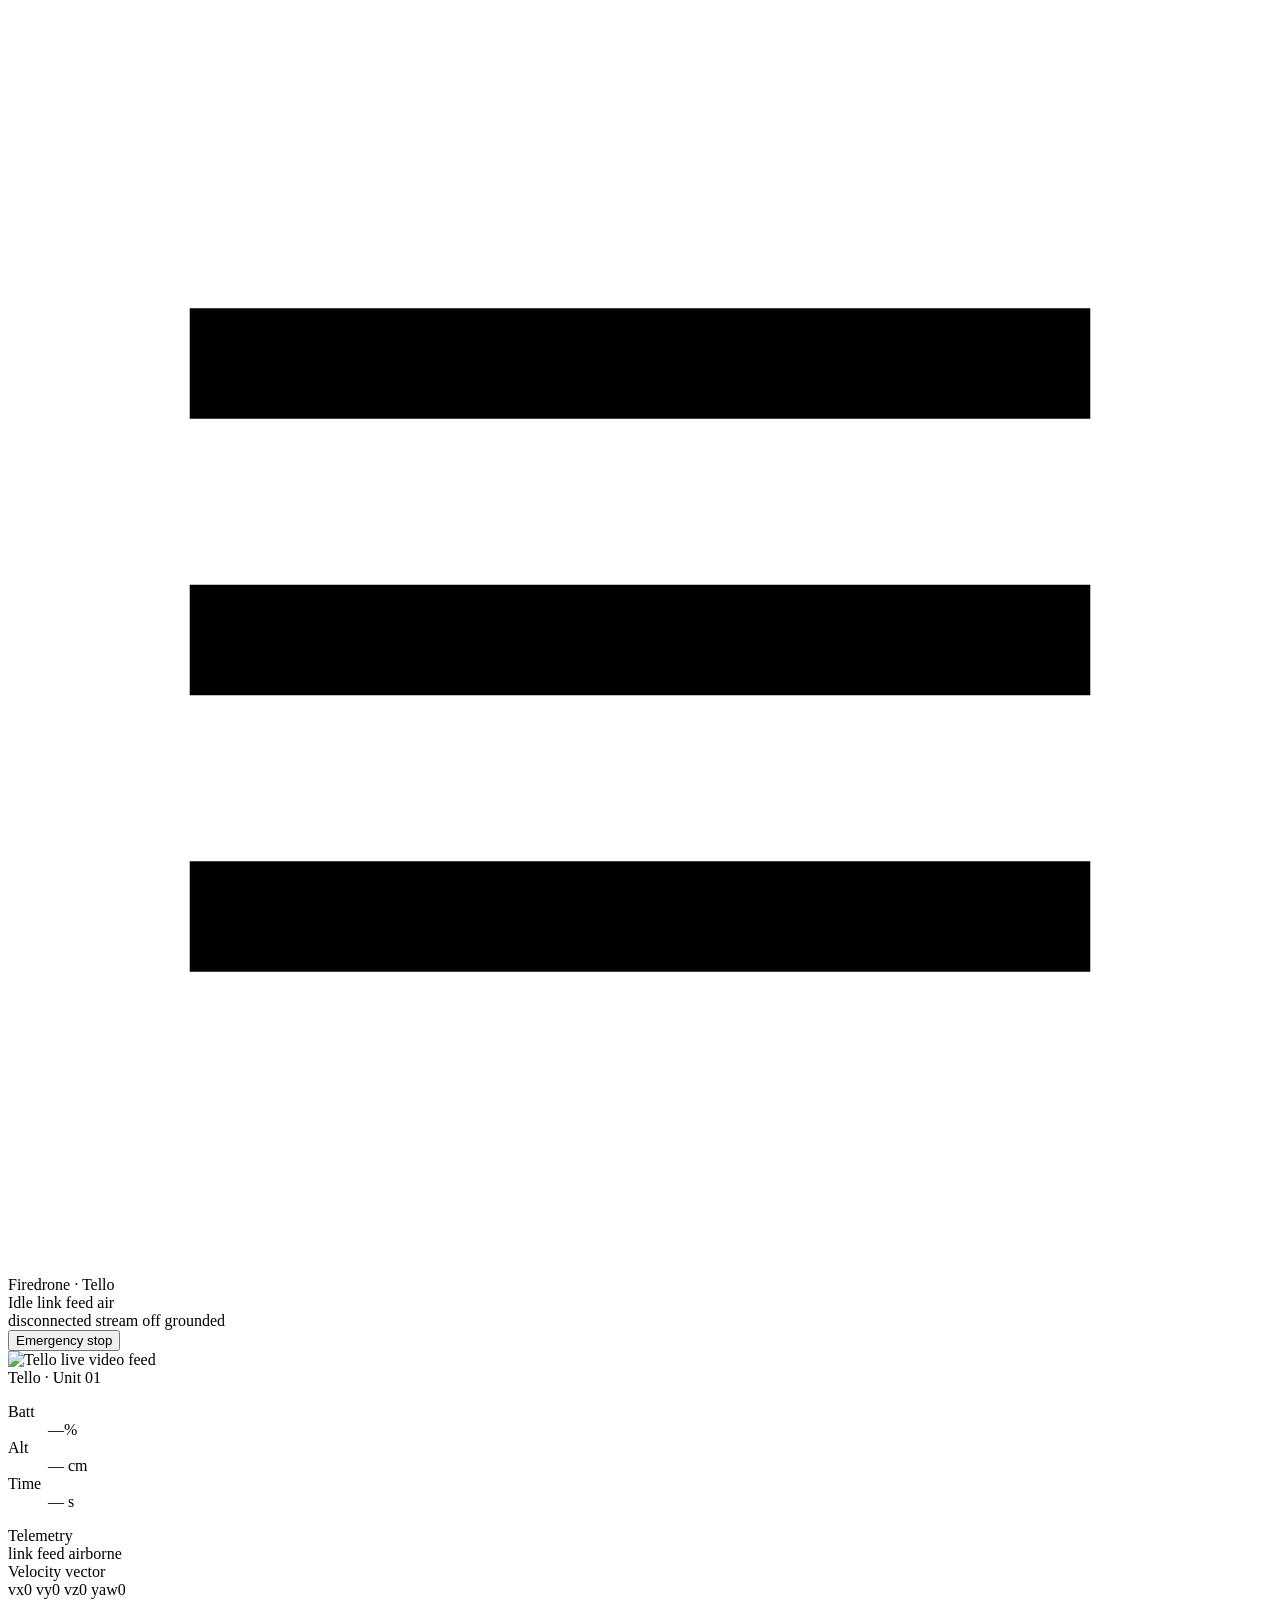
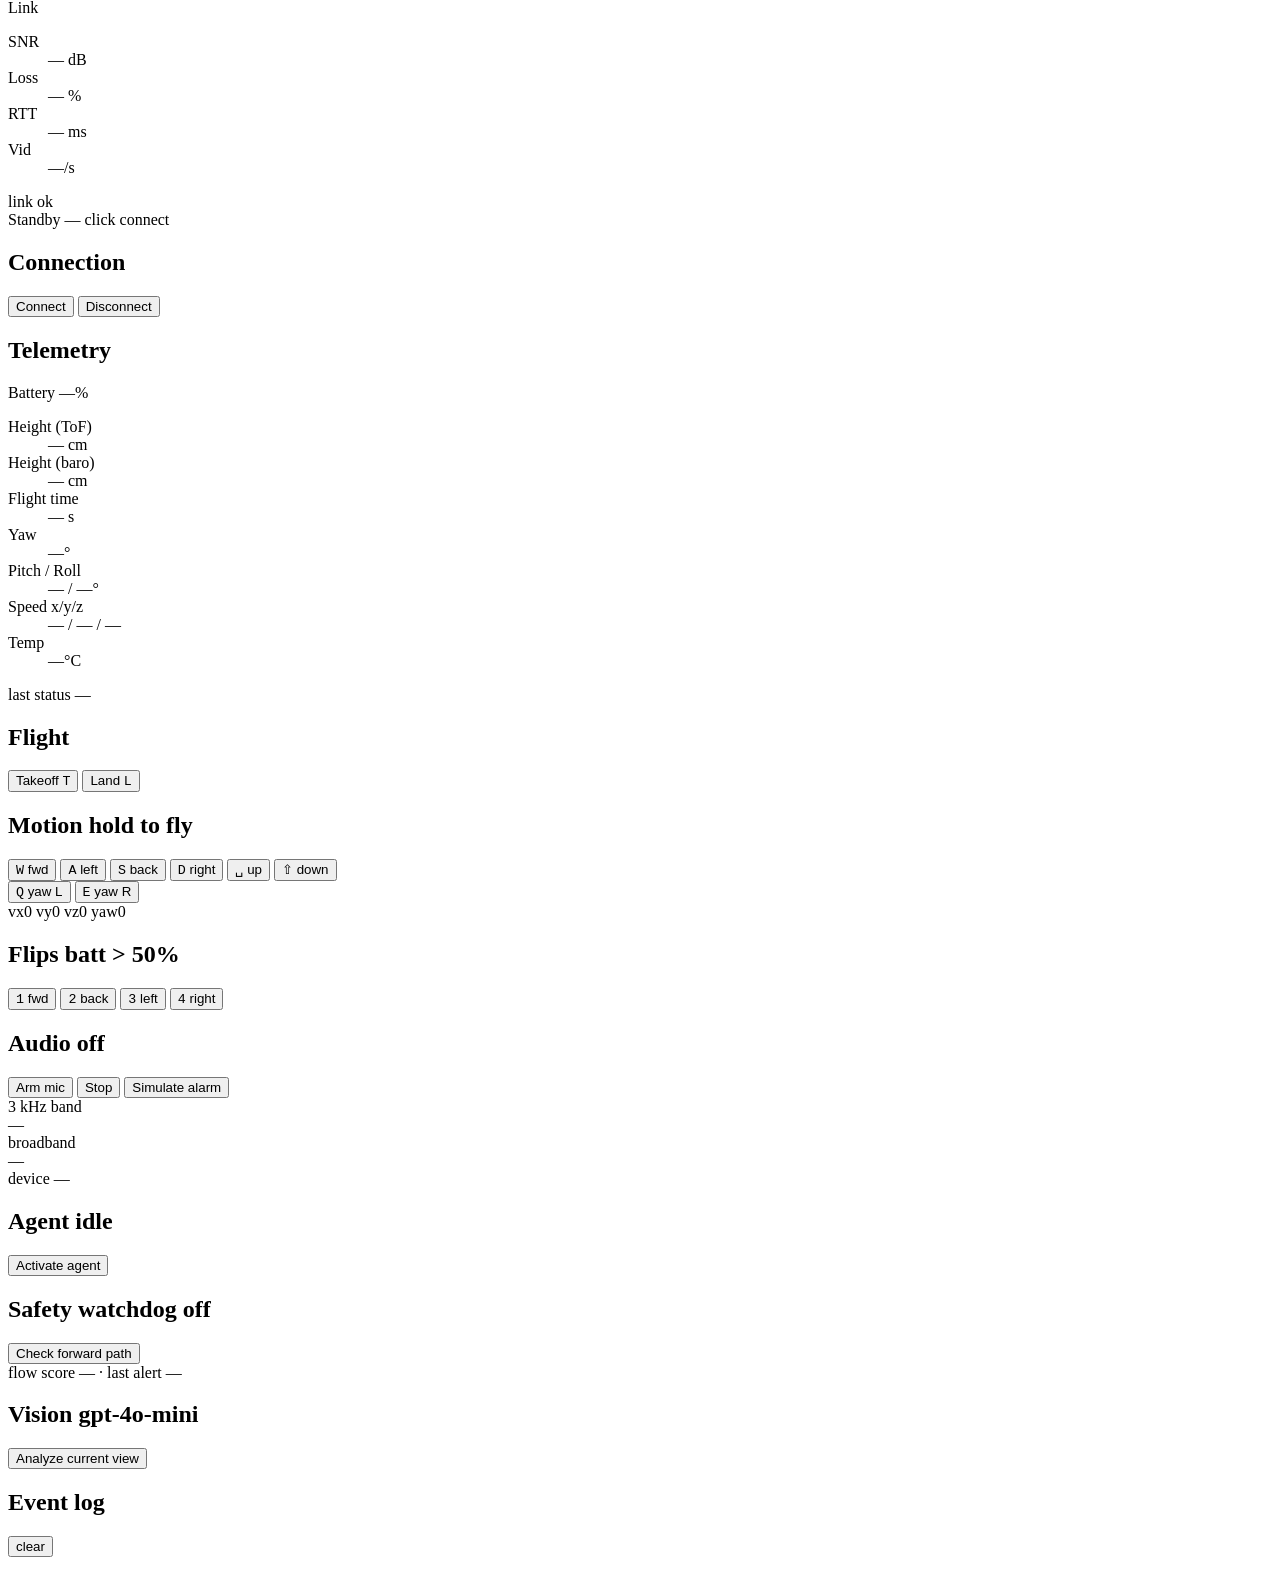
==== tello/static/index.html @ 7136146b "feat(agent): autonomous mission loop on OpenAI Agents SDK - tello/agent.py: single-flight run_missio" ====
<!DOCTYPE html>
<html lang="en">
<head>
  <meta charset="UTF-8" />
  <meta name="viewport" content="width=device-width, initial-scale=1.0" />
  <title>FireDrone — Tello Operator Console</title>
  <link rel="preconnect" href="https://fonts.googleapis.com" />
  <link rel="preconnect" href="https://fonts.gstatic.com" crossorigin />
  <link href="https://fonts.googleapis.com/css2?family=Inter:wght@300;400;500;600&display=swap" rel="stylesheet" />
  <link rel="stylesheet" href="/static/style.css" />
</head>
<body>
  <header class="topbar">
    <div class="brand">
      <span class="brand-mark" aria-hidden="true">
        <svg viewBox="0 0 16 16" fill="none" stroke="currentColor" stroke-width="1.4" stroke-linecap="square">
          <line x1="3" y1="4.5" x2="13" y2="4.5" />
          <line x1="3" y1="8" x2="13" y2="8" />
          <line x1="3" y1="11.5" x2="13" y2="11.5" />
        </svg>
      </span>
      <span class="brand-name">Firedrone <em>·</em> Tello</span>
    </div>

    <div class="mission-cluster">
      <span id="mission-pill" class="mission-pill" data-state="idle">
        <span class="pill-dot"></span>
        <span id="mission-label">Idle</span>
      </span>

      <span class="indicator-dots">
        <span id="ind-conn"   class="ind" data-on="false"><span class="d"></span>link</span>
        <span id="ind-stream" class="ind" data-on="false"><span class="d"></span>feed</span>
        <span id="ind-fly"    class="ind" data-on="false"><span class="d"></span>air</span>
      </span>
    </div>

    <!-- Legacy status badges remain so existing JS keeps writing into them.
         They are visually hidden via .status-cluster { display: none } in CSS;
         their state is mirrored into the mission pill + indicator dots. -->
    <div class="status-cluster" aria-hidden="true">
      <span id="status-conn"   class="badge badge-gray">disconnected</span>
      <span id="status-stream" class="badge badge-gray">stream off</span>
      <span id="status-fly"    class="badge badge-gray">grounded</span>
    </div>

    <button id="btn-emergency" class="btn btn-emergency" title="Cut motors (Esc)">
      Emergency stop
    </button>
  </header>

  <main class="layout">
    <section class="video-pane">
      <div class="video-frame">
        <img id="video" alt="Tello live video feed" />

        <!-- HUD insets (purely visual; data is mirrored from telemetry via JS) -->
        <div class="video-hud hud-callsign" aria-hidden="true">
          <div class="callsign">Tello · Unit 01</div>
          <dl class="hud-grid">
            <dt>Batt</dt><dd><span id="hud-battery">—</span>%</dd>
            <dt>Alt</dt> <dd><span id="hud-altitude">—</span> cm</dd>
            <dt>Time</dt><dd><span id="hud-flight">—</span> s</dd>
          </dl>
        </div>

        <div class="video-hud hud-status" aria-hidden="true">
          <div class="hud-label">Telemetry</div>
          <div class="hud-rows">
            <span id="hud-link"     class="hud-row" data-on="false">link <span class="d"></span></span>
            <span id="hud-feed"     class="hud-row" data-on="false">feed <span class="d"></span></span>
            <span id="hud-airborne" class="hud-row" data-on="false">airborne <span class="d"></span></span>
          </div>
        </div>

        <div class="video-hud hud-velocity" id="hud-velocity" aria-hidden="true">
          <div class="hud-label">Velocity vector</div>
          <div class="vel-row">
            <span><span class="k">vx</span><span id="hud-vx" class="v">0</span></span>
            <span><span class="k">vy</span><span id="hud-vy" class="v">0</span></span>
            <span><span class="k">vz</span><span id="hud-vz" class="v">0</span></span>
            <span><span class="k">yaw</span><span id="hud-vyaw" class="v">0</span></span>
          </div>
        </div>

        <div class="video-hud hud-linkq" id="hud-linkq" data-fence="ok" aria-hidden="true">
          <div class="hud-label">Link</div>
          <dl class="hud-grid">
            <dt>SNR</dt>  <dd><span id="hud-snr">—</span> dB</dd>
            <dt>Loss</dt> <dd><span id="hud-loss">—</span> %</dd>
            <dt>RTT</dt>  <dd><span id="hud-rtt">—</span> ms</dd>
            <dt>Vid</dt>  <dd><span id="hud-viderr">—</span>/s</dd>
          </dl>
          <div id="hud-fence" class="hud-fence">link ok</div>
        </div>

        <div id="video-overlay" class="video-overlay">
          <div class="video-overlay-text">Standby — click connect</div>
        </div>
      </div>
    </section>

    <aside class="side-pane">
      <section class="card">
        <h2 class="card-title">Connection</h2>
        <div class="row">
          <button id="btn-connect" class="btn btn-primary">Connect</button>
          <button id="btn-disconnect" class="btn">Disconnect</button>
        </div>
        <div id="last-error" class="error-line" hidden></div>
      </section>

      <section class="card">
        <h2 class="card-title">Telemetry</h2>

        <div class="battery-row">
          <span class="battery-label">Battery</span>
          <span class="battery-value"><span id="t-battery">—</span><span class="unit">%</span></span>
          <div id="battery-bar" class="battery-bar"><div class="fill"></div></div>
        </div>

        <dl class="telemetry-grid">
          <dt>Height (ToF)</dt> <dd><span id="t-tof">—</span> cm</dd>
          <dt>Height (baro)</dt><dd><span id="t-height">—</span> cm</dd>
          <dt>Flight time</dt>  <dd><span id="t-flight">—</span> s</dd>
          <dt>Yaw</dt>          <dd><span id="t-yaw">—</span>°</dd>
          <dt>Pitch / Roll</dt> <dd><span id="t-pitch">—</span> / <span id="t-roll">—</span>°</dd>
          <dt>Speed x/y/z</dt>  <dd><span id="t-sx">—</span> / <span id="t-sy">—</span> / <span id="t-sz">—</span></dd>
          <dt>Temp</dt>         <dd><span id="t-temp">—</span>°C</dd>
        </dl>
        <div class="status-line">
          <span class="muted">last status</span>
          <span id="t-status">—</span>
        </div>
      </section>

      <section class="card">
        <h2 class="card-title">Flight</h2>
        <div class="row">
          <button id="btn-takeoff" class="btn btn-primary" data-action="takeoff">Takeoff <kbd>T</kbd></button>
          <button id="btn-land"    class="btn"             data-action="land">Land <kbd>L</kbd></button>
        </div>
      </section>

      <section class="card">
        <h2 class="card-title">Motion <span class="muted">hold to fly</span></h2>
        <div class="pad pad-translate">
          <button class="btn pad-btn" data-hold-key="KeyW"     ><kbd>W</kbd> fwd</button>
          <button class="btn pad-btn" data-hold-key="KeyA"     ><kbd>A</kbd> left</button>
          <button class="btn pad-btn" data-hold-key="KeyS"     ><kbd>S</kbd> back</button>
          <button class="btn pad-btn" data-hold-key="KeyD"     ><kbd>D</kbd> right</button>
          <button class="btn pad-btn" data-hold-key="Space"    ><kbd>␣</kbd> up</button>
          <button class="btn pad-btn" data-hold-key="ShiftLeft"><kbd>⇧</kbd> down</button>
        </div>
        <div class="row">
          <button class="btn pad-btn" data-hold-key="KeyQ"><kbd>Q</kbd> yaw L</button>
          <button class="btn pad-btn" data-hold-key="KeyE"><kbd>E</kbd> yaw R</button>
        </div>

        <div id="vel-readout" class="vel-readout" aria-live="polite">
          <span><span class="k">vx</span><span id="vel-vx" class="v">0</span></span>
          <span><span class="k">vy</span><span id="vel-vy" class="v">0</span></span>
          <span><span class="k">vz</span><span id="vel-vz" class="v">0</span></span>
          <span><span class="k">yaw</span><span id="vel-yaw" class="v">0</span></span>
        </div>
      </section>

      <section class="card">
        <h2 class="card-title">Flips <span class="muted">batt &gt; 50%</span></h2>
        <div class="row row-wrap">
          <button class="btn pad-btn" data-action="flip" data-direction="f"><kbd>1</kbd> fwd</button>
          <button class="btn pad-btn" data-action="flip" data-direction="b"><kbd>2</kbd> back</button>
          <button class="btn pad-btn" data-action="flip" data-direction="l"><kbd>3</kbd> left</button>
          <button class="btn pad-btn" data-action="flip" data-direction="r"><kbd>4</kbd> right</button>
        </div>
      </section>

      <section class="card">
        <h2 class="card-title">Audio
          <span id="audio-state-badge" class="audio-state-badge" data-state="idle">off</span>
        </h2>
        <div class="row">
          <button id="btn-audio-start" class="btn btn-primary">Arm mic</button>
          <button id="btn-audio-stop"  class="btn">Stop</button>
          <button id="btn-audio-simulate" class="btn">Simulate alarm</button>
        </div>
        <div class="audio-meter">
          <div class="audio-meter-row">
            <span class="audio-meter-label">3 kHz band</span>
            <div id="audio-meter-band" class="audio-meter-bar"><div class="fill"></div></div>
            <span id="audio-meter-band-db" class="audio-meter-val">—</span>
          </div>
          <div class="audio-meter-row">
            <span class="audio-meter-label">broadband</span>
            <div id="audio-meter-broad" class="audio-meter-bar"><div class="fill"></div></div>
            <span id="audio-meter-broad-db" class="audio-meter-val">—</span>
          </div>
        </div>
        <div id="audio-status-line" class="status-line">
          <span class="muted">device</span>
          <span id="audio-device">—</span>
        </div>
        <div id="audio-error" class="error-line" hidden></div>
      </section>

      <section class="card agent-card">
        <h2 class="card-title">Agent
          <span id="agent-state-badge" class="agent-state-badge" data-state="idle">idle</span>
        </h2>
        <div class="row">
          <button id="btn-agent-start" class="btn btn-primary">Activate agent</button>
        </div>
        <div id="agent-meta" class="agent-meta" hidden>
          <span class="muted">mission</span>
          <span id="agent-mission-id">—</span>
          <span class="muted">·</span>
          <span class="muted">elapsed</span>
          <span id="agent-elapsed">—</span>
        </div>
        <ol id="agent-transcript" class="agent-transcript"></ol>
        <div id="agent-finding" class="agent-finding" hidden>
          <div class="agent-finding-head">
            <span id="agent-finding-verdict" class="agent-verdict" data-verdict="unknown">—</span>
            <span id="agent-finding-meta" class="muted"></span>
          </div>
          <p id="agent-finding-summary" class="agent-finding-summary"></p>
          <ul id="agent-finding-reasons" class="agent-finding-reasons"></ul>
        </div>
      </section>

      <section class="card">
        <h2 class="card-title">Safety
          <span id="perception-state-badge" class="audio-state-badge" data-state="idle">watchdog off</span>
        </h2>
        <div class="row">
          <button id="btn-perception-check" class="btn">Check forward path</button>
        </div>
        <div id="perception-line" class="perception-line">
          <span class="muted">flow score</span>
          <span id="perception-score">—</span>
          <span class="muted">·</span>
          <span class="muted">last alert</span>
          <span id="perception-last-alert">—</span>
        </div>
        <div id="perception-check-result" class="perception-check-result" hidden></div>
      </section>

      <section class="card">
        <h2 class="card-title">Vision <span class="muted">gpt-4o-mini</span></h2>
        <div class="row">
          <button id="btn-vision-analyze" class="btn btn-primary">Analyze current view</button>
        </div>
        <div id="vision-result" class="vision-result" hidden>
          <div class="vision-head">
            <span id="vision-severity" class="vision-severity" data-severity="none">none</span>
            <span id="vision-chips" class="vision-chips"></span>
            <span id="vision-conf" class="vision-conf"></span>
          </div>
          <p id="vision-desc" class="vision-desc"></p>
          <ul id="vision-reasons" class="vision-reasons"></ul>
          <img id="vision-thumb" class="vision-thumb" alt="analyzed frame" />
          <div id="vision-meta" class="vision-meta"></div>
        </div>
        <div id="vision-error" class="error-line" hidden></div>
      </section>
    </aside>

    <section class="log-pane">
      <header class="log-header">
        <h2 class="card-title">Event log</h2>
        <button id="btn-clear-log" class="btn btn-small">clear</button>
      </header>
      <ol id="event-log" class="event-log"></ol>
    </section>
  </main>

  <script src="/static/app.js"></script>
</body>
</html>
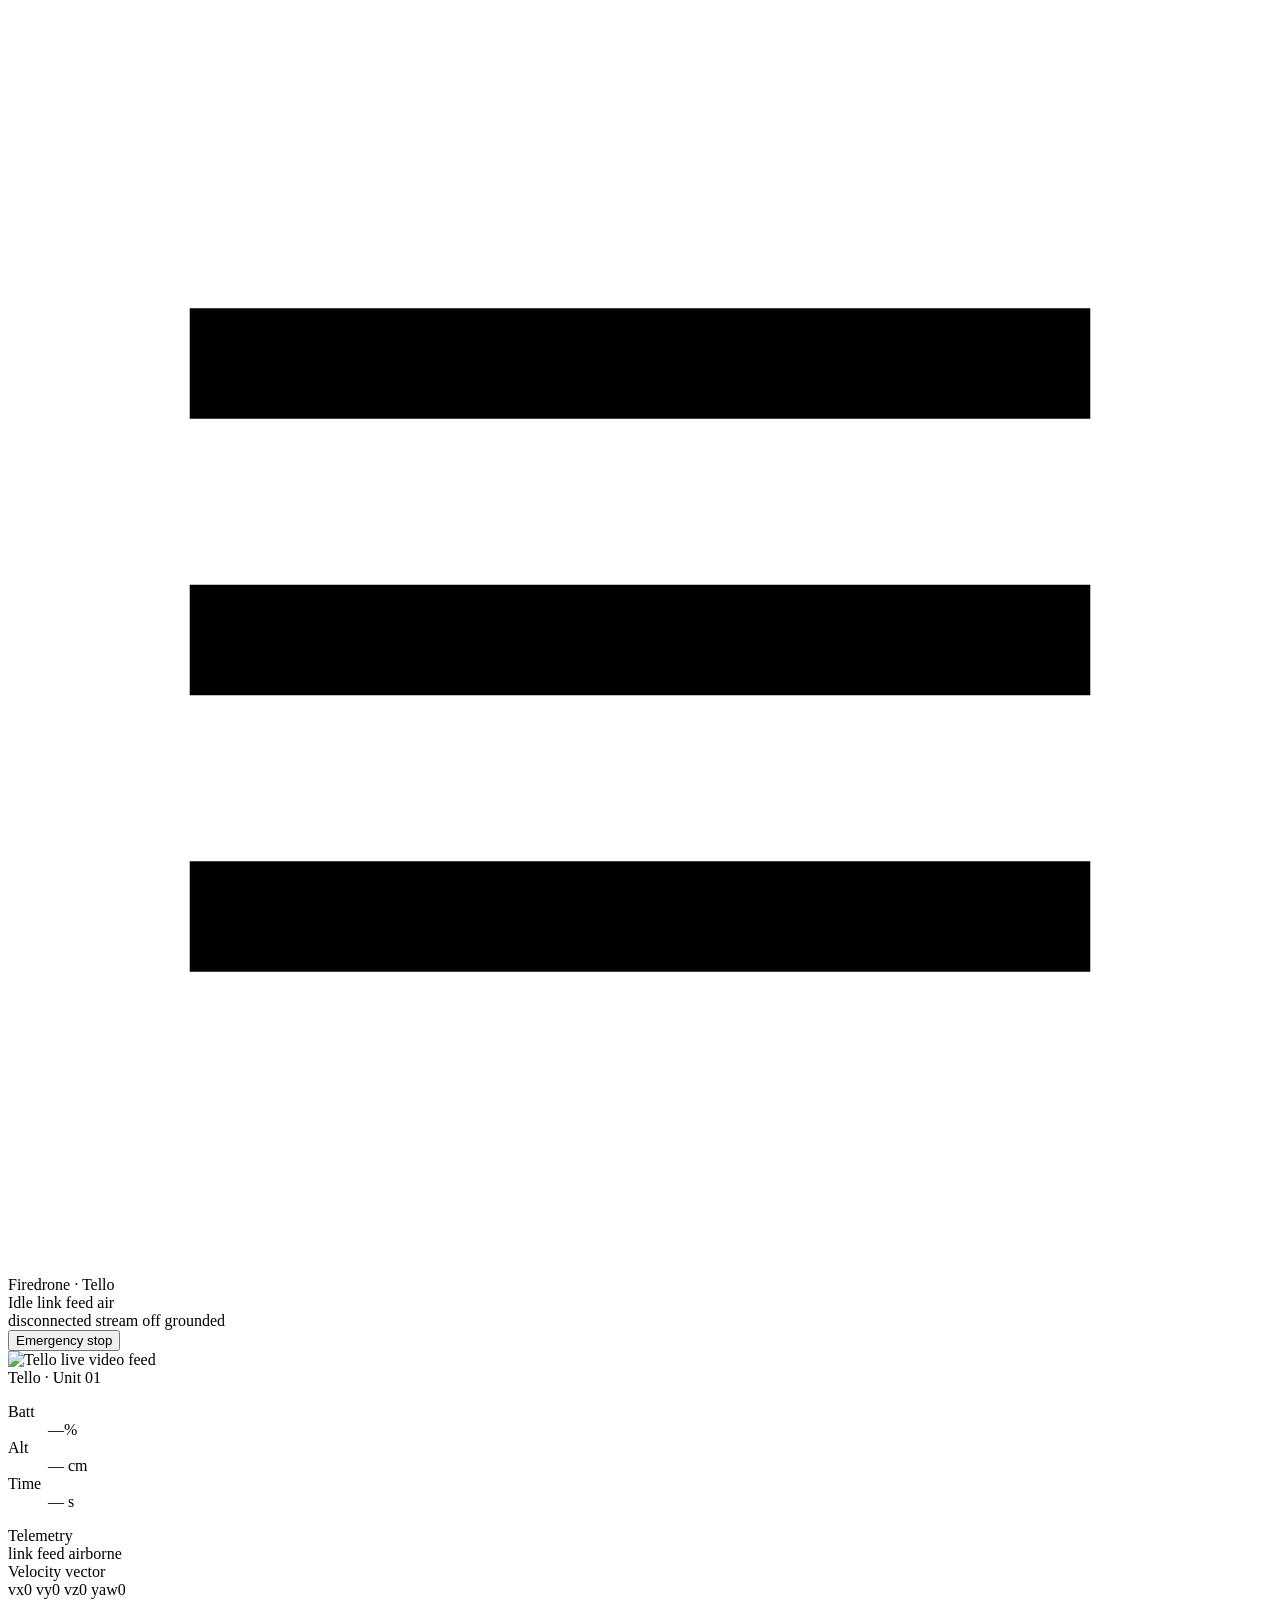
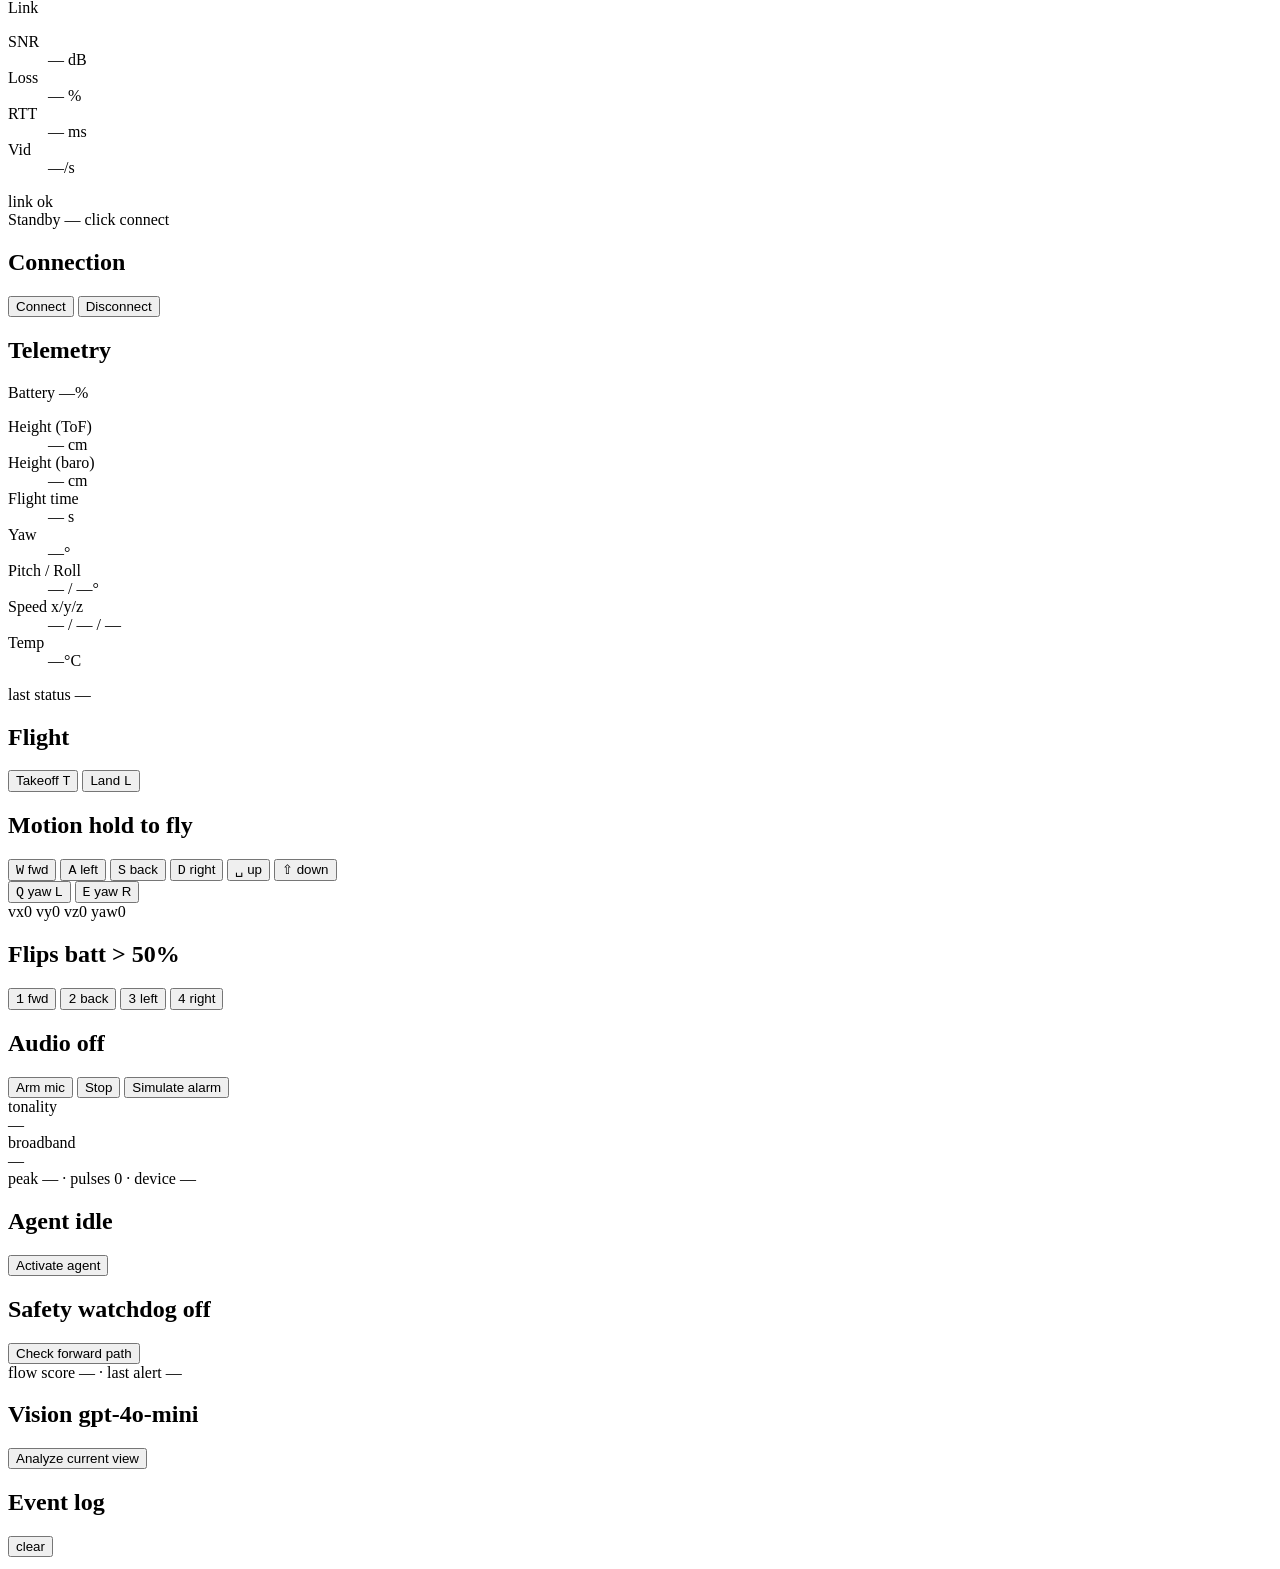
==== commit 30aeec4b: "fix(audio): pulse-cadence detector for real smoke alarms The previous detector required a *sustained" ====
--- a/tello/static/index.html
+++ b/tello/static/index.html
@@ -10,6 +10,18 @@
   <link rel="stylesheet" href="/static/style.css" />
 </head>
 <body>
+  <div id="incident-banner" class="incident-banner" hidden>
+    <div class="incident-banner-inner">
+      <span id="incident-banner-verdict" class="incident-verdict-pill" data-verdict="unknown">—</span>
+      <div class="incident-banner-text">
+        <span id="incident-banner-title" class="incident-banner-title">—</span>
+        <span id="incident-banner-summary" class="incident-banner-summary"></span>
+      </div>
+      <span id="incident-banner-meta" class="incident-banner-meta"></span>
+      <button id="incident-banner-dismiss" class="incident-banner-dismiss" aria-label="dismiss">×</button>
+    </div>
+  </div>
+
   <header class="topbar">
     <div class="brand">
       <span class="brand-mark" aria-hidden="true">
@@ -186,7 +198,7 @@
         </div>
         <div class="audio-meter">
           <div class="audio-meter-row">
-            <span class="audio-meter-label">3 kHz band</span>
+            <span class="audio-meter-label">tonality</span>
             <div id="audio-meter-band" class="audio-meter-bar"><div class="fill"></div></div>
             <span id="audio-meter-band-db" class="audio-meter-val">—</span>
           </div>
@@ -196,7 +208,13 @@
             <span id="audio-meter-broad-db" class="audio-meter-val">—</span>
           </div>
         </div>
-        <div id="audio-status-line" class="status-line">
+        <div class="audio-info-line">
+          <span class="muted">peak</span>
+          <span id="audio-peak-freq">—</span>
+          <span class="muted">·</span>
+          <span class="muted">pulses</span>
+          <span id="audio-pulses">0</span>
+          <span class="muted">·</span>
           <span class="muted">device</span>
           <span id="audio-device">—</span>
         </div>
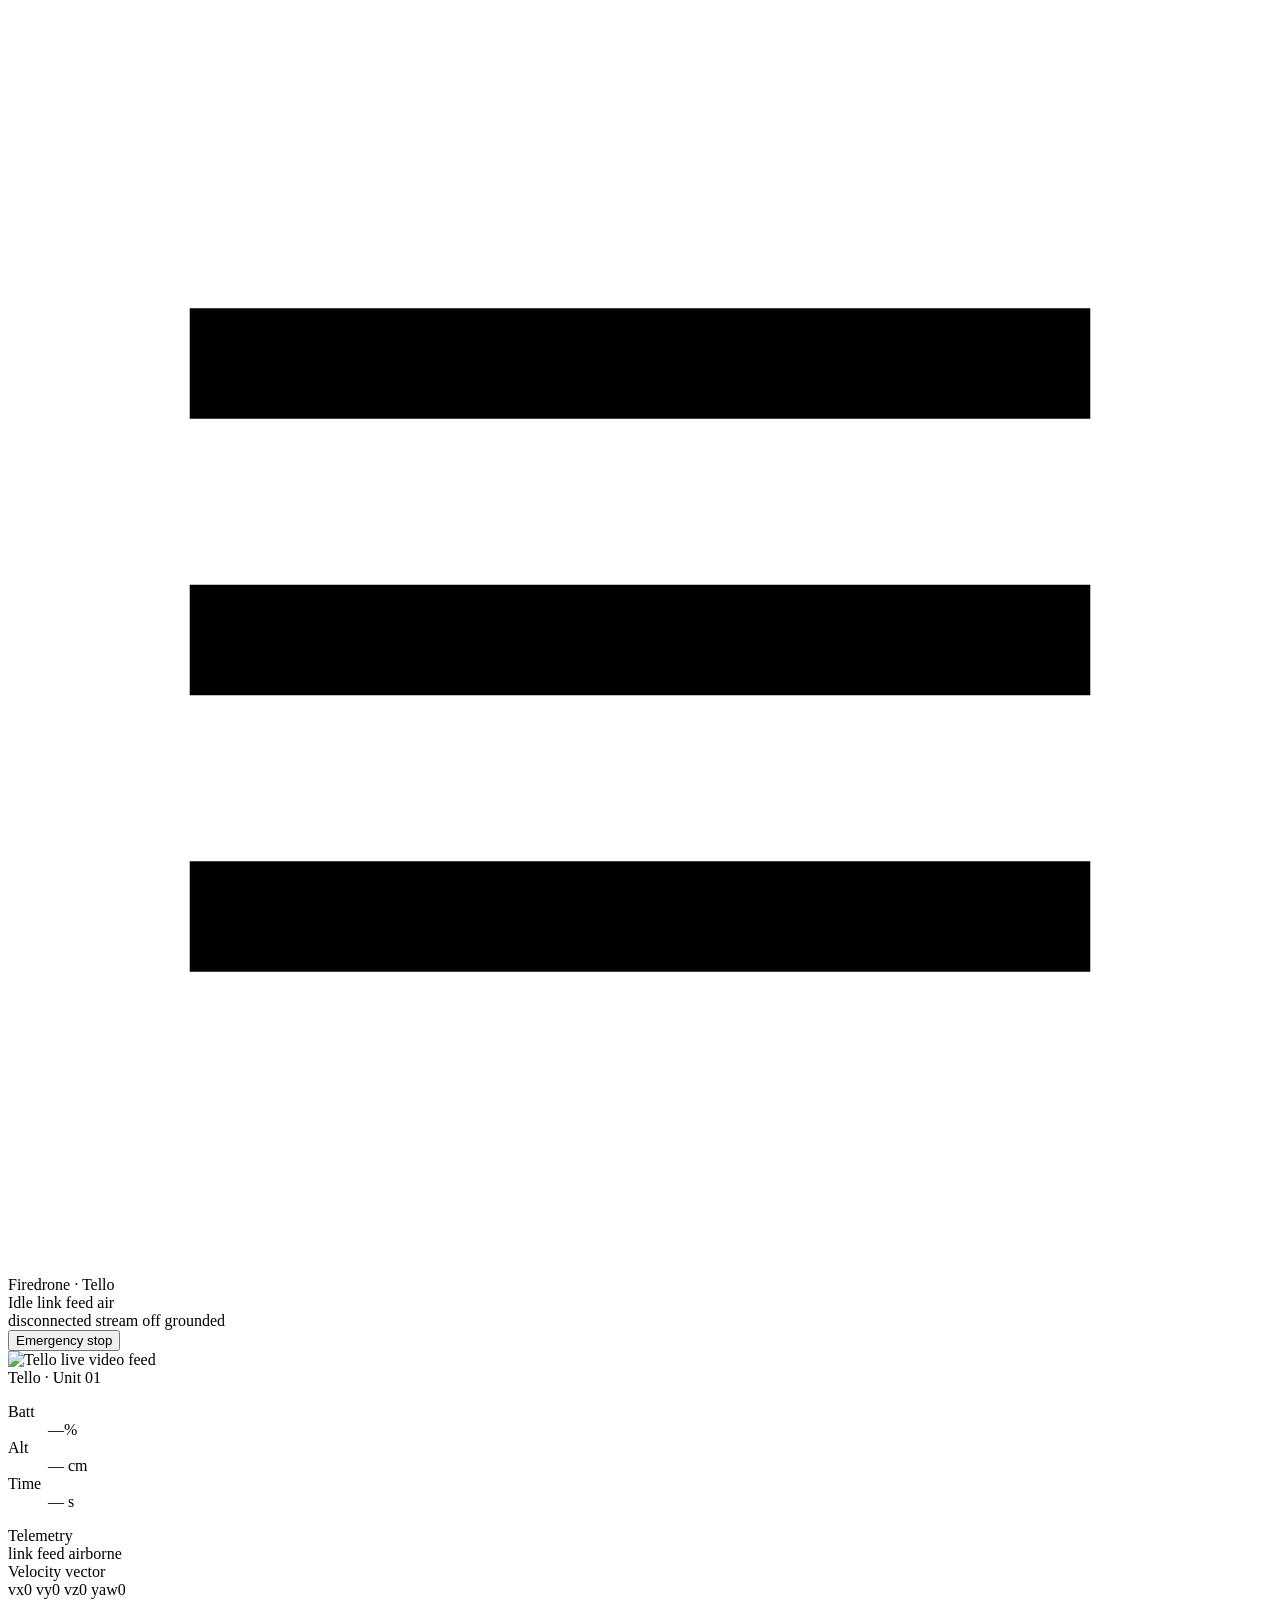
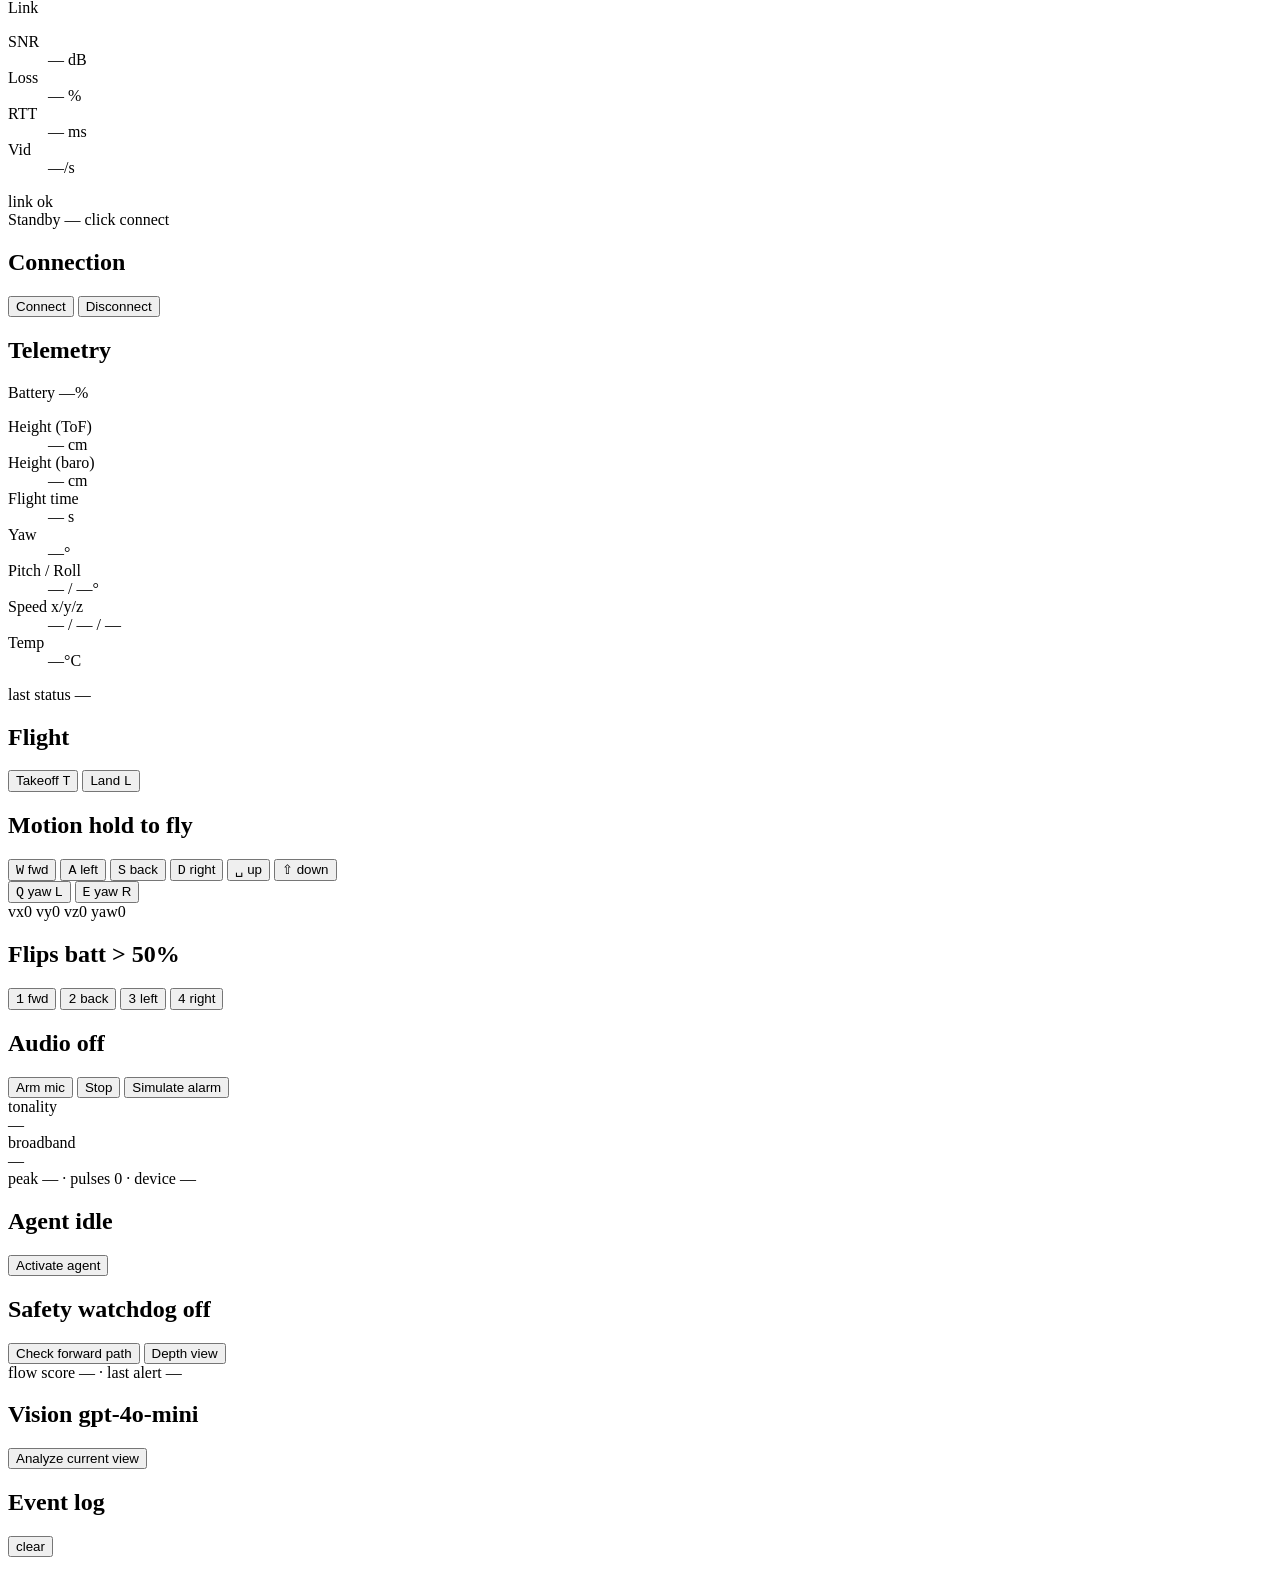
==== commit 29e444fd: "depth: live MiDaS visualisation tile in operator console "Show the AI's eyeballs" view. When the age" ====
--- a/tello/static/index.html
+++ b/tello/static/index.html
@@ -62,7 +62,7 @@
   </header>
 
   <main class="layout">
-    <section class="video-pane">
+    <section class="video-pane" data-depth="off">
       <div class="video-frame">
         <img id="video" alt="Tello live video feed" />
 
@@ -108,6 +108,17 @@
 
         <div id="video-overlay" class="video-overlay">
           <div class="video-overlay-text">Standby — click connect</div>
+        </div>
+      </div>
+
+      <div id="depth-pane" class="depth-frame" hidden>
+        <img id="depth-feed" alt="MiDaS depth visualisation" />
+        <div class="depth-label">
+          <span class="depth-label-title">Depth · MiDaS small</span>
+          <span class="depth-label-sub">red = near · blue = far</span>
+        </div>
+        <div id="depth-overlay" class="depth-overlay">
+          <div class="depth-overlay-text">Loading depth model…</div>
         </div>
       </div>
     </section>
@@ -252,6 +263,7 @@
         </h2>
         <div class="row">
           <button id="btn-perception-check" class="btn">Check forward path</button>
+          <button id="btn-depth-toggle" class="btn" data-on="false">Depth view</button>
         </div>
         <div id="perception-line" class="perception-line">
           <span class="muted">flow score</span>
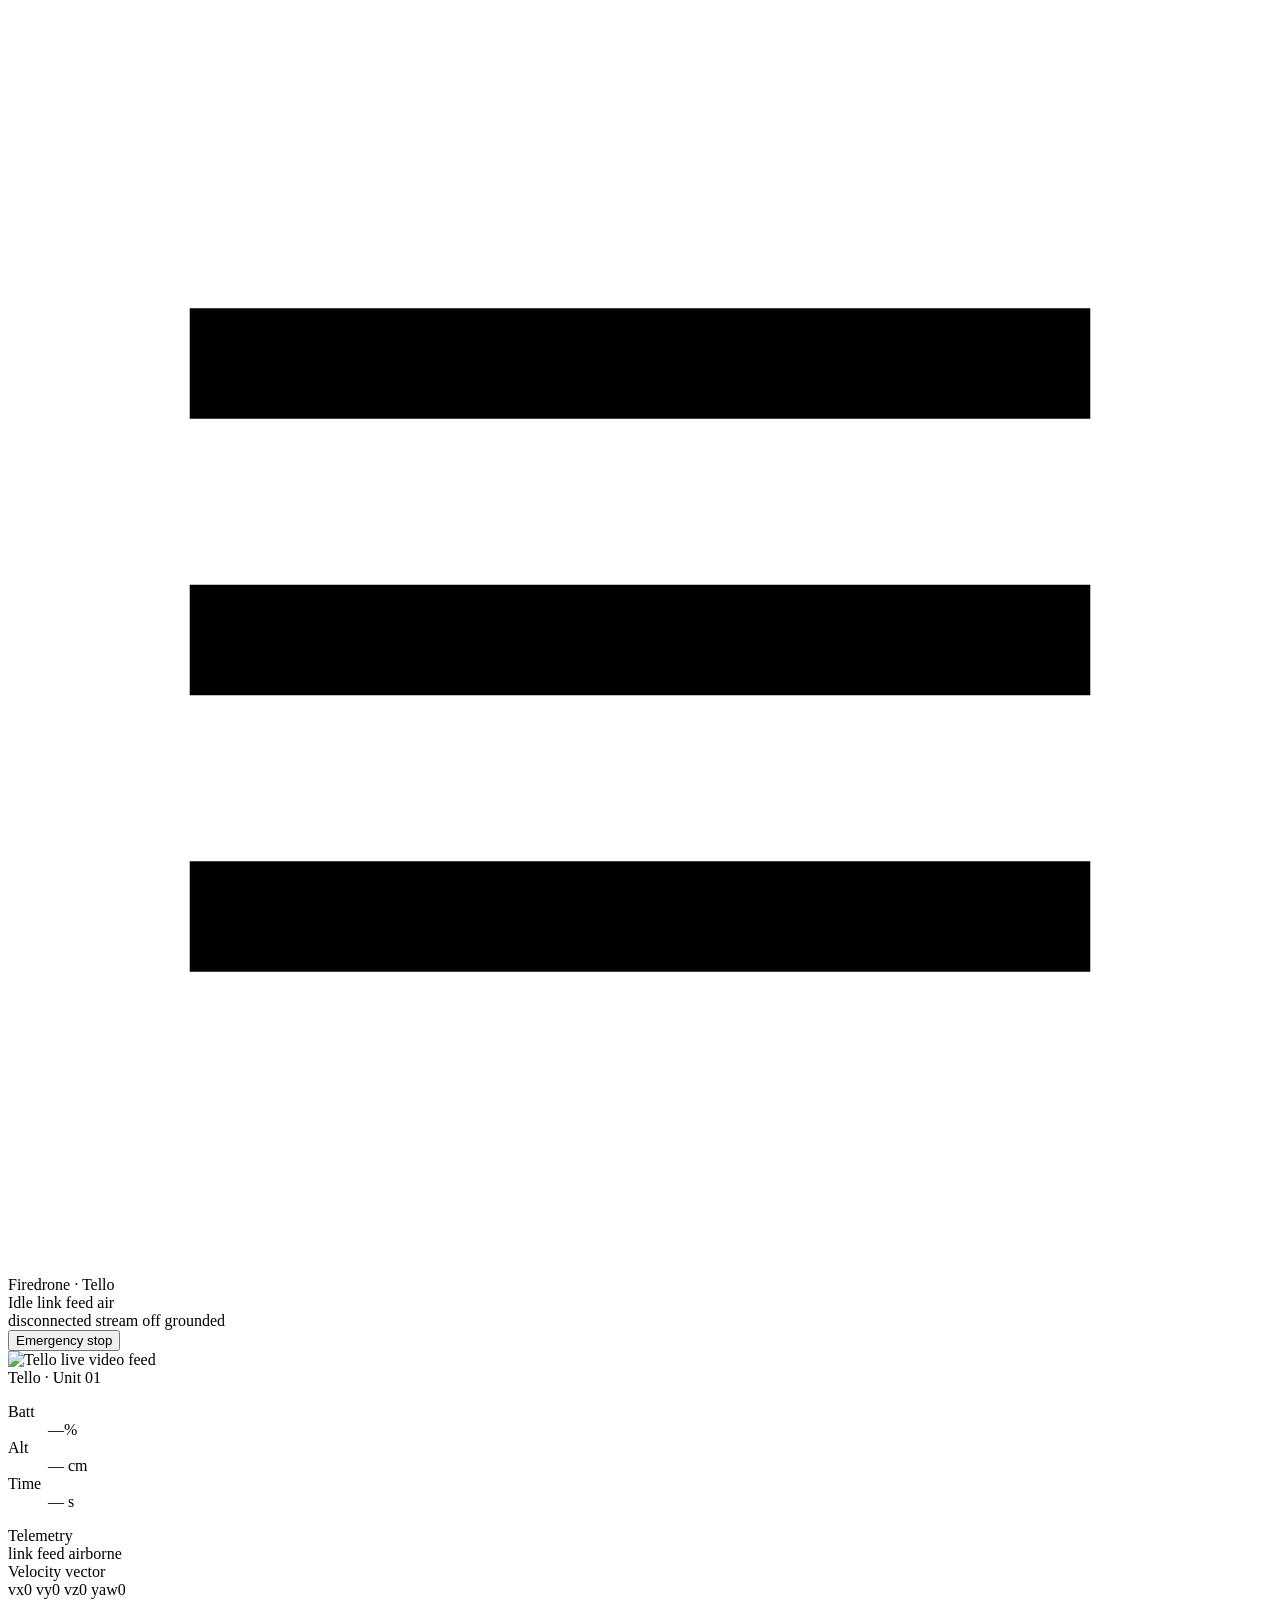
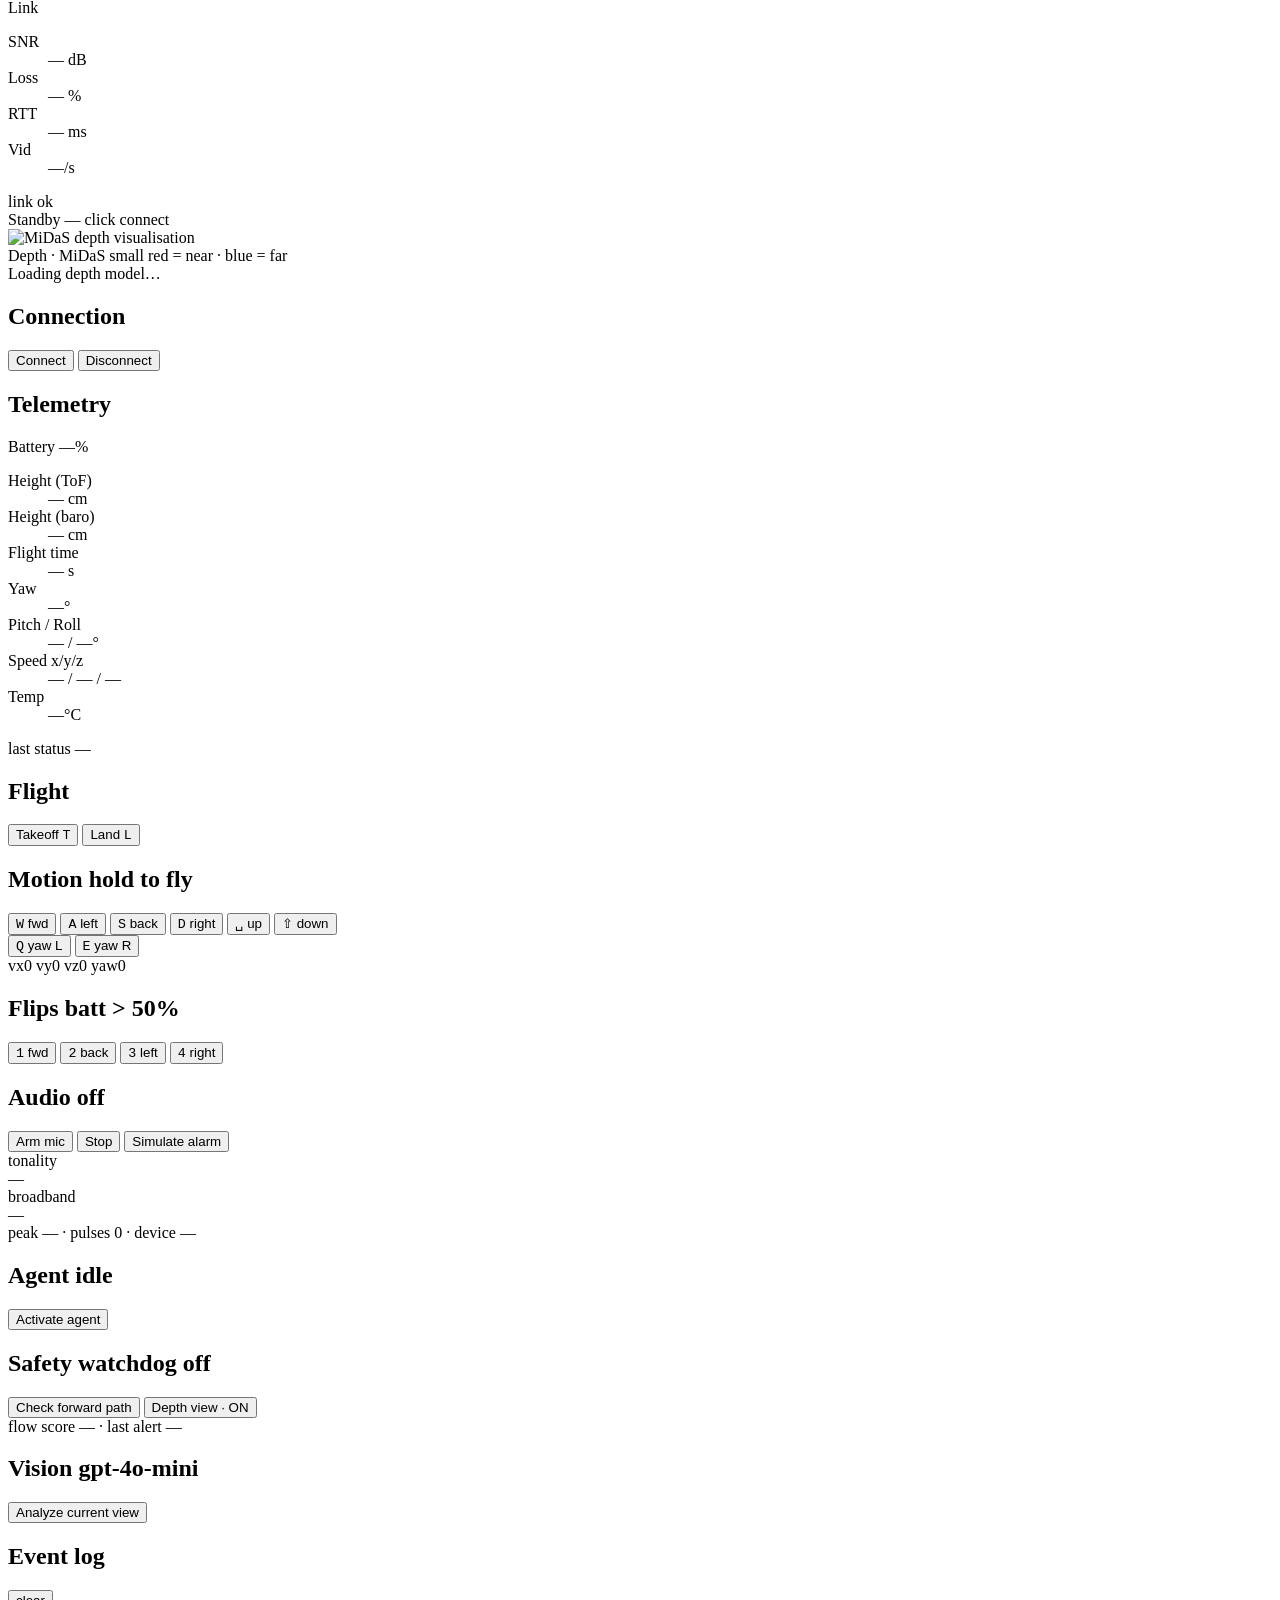
==== commit 8cd31d1b: "depth: default the operator console depth view to ON Flip the initial state of the depth tile from o" ====
--- a/tello/static/index.html
+++ b/tello/static/index.html
@@ -62,7 +62,7 @@
   </header>
 
   <main class="layout">
-    <section class="video-pane" data-depth="off">
+    <section class="video-pane" data-depth="on">
       <div class="video-frame">
         <img id="video" alt="Tello live video feed" />
 
@@ -111,7 +111,7 @@
         </div>
       </div>
 
-      <div id="depth-pane" class="depth-frame" hidden>
+      <div id="depth-pane" class="depth-frame">
         <img id="depth-feed" alt="MiDaS depth visualisation" />
         <div class="depth-label">
           <span class="depth-label-title">Depth · MiDaS small</span>
@@ -263,7 +263,7 @@
         </h2>
         <div class="row">
           <button id="btn-perception-check" class="btn">Check forward path</button>
-          <button id="btn-depth-toggle" class="btn" data-on="false">Depth view</button>
+          <button id="btn-depth-toggle" class="btn" data-on="true">Depth view · ON</button>
         </div>
         <div id="perception-line" class="perception-line">
           <span class="muted">flow score</span>
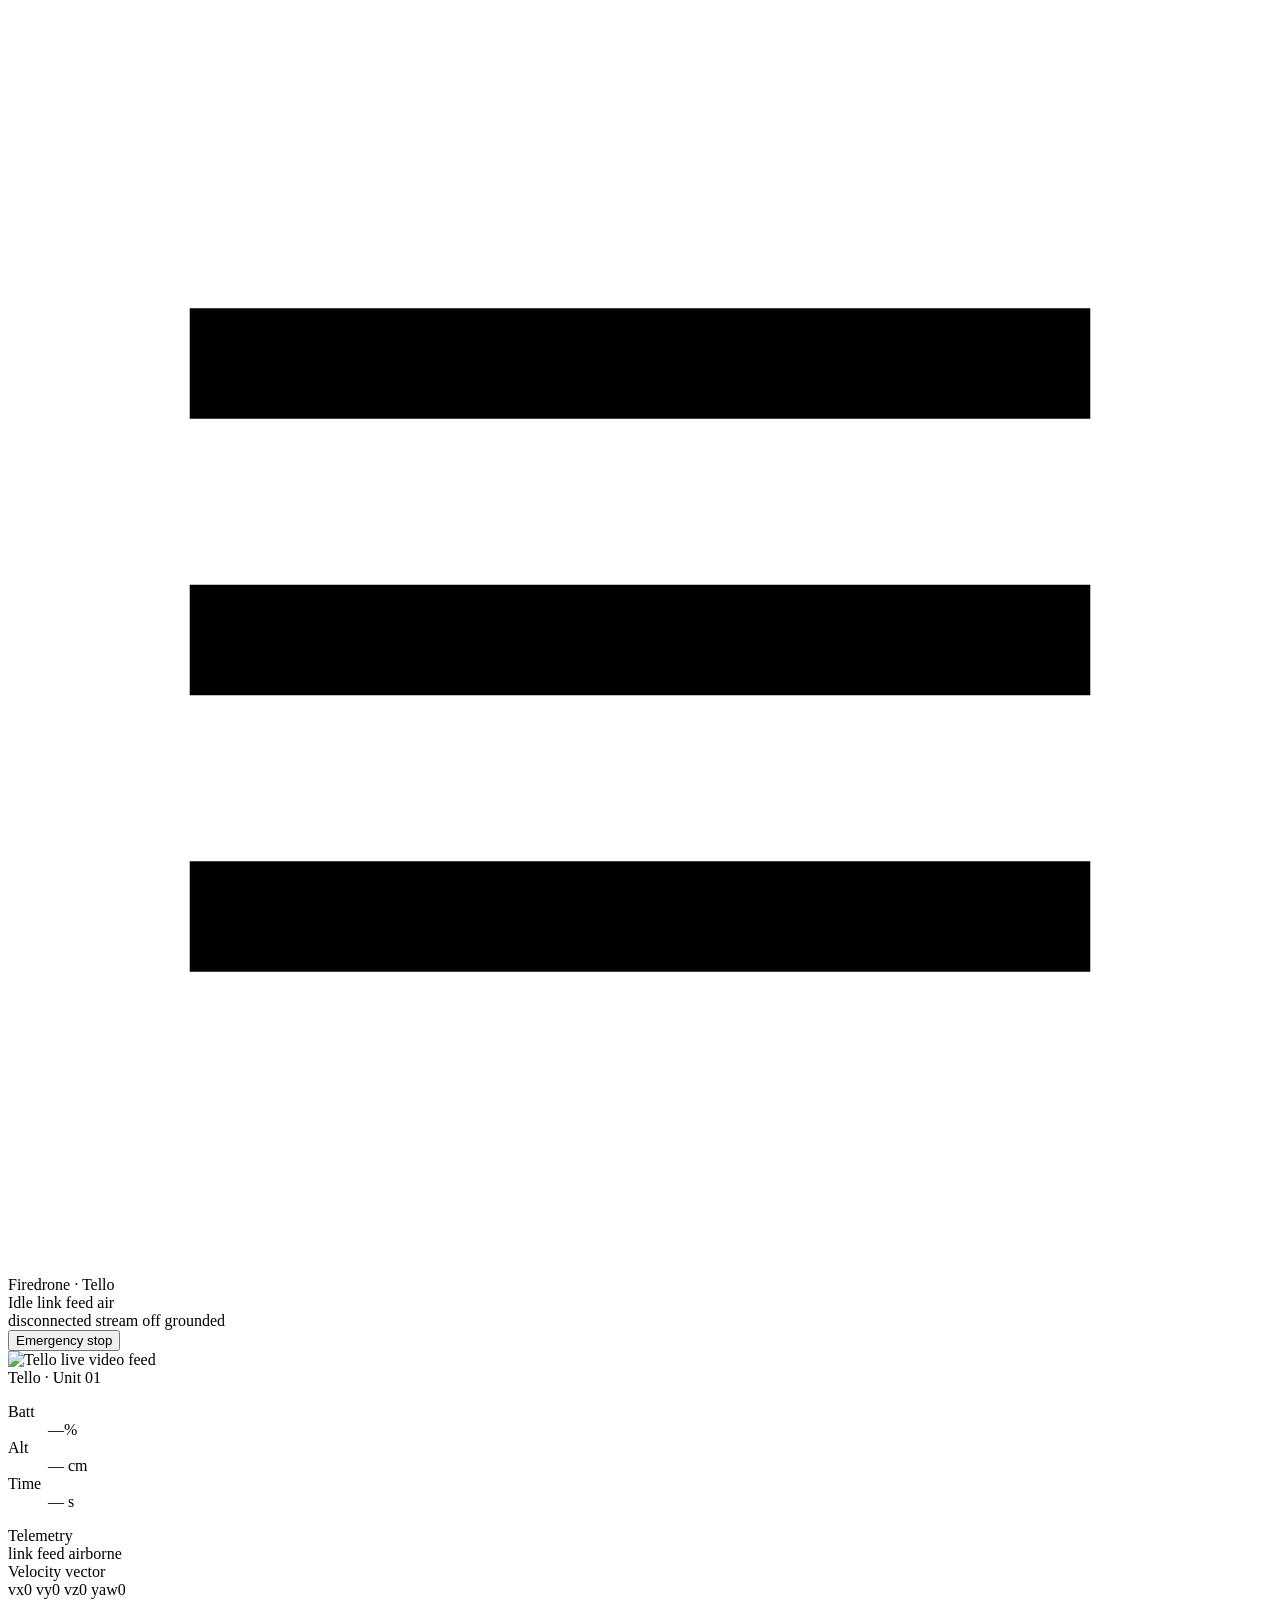
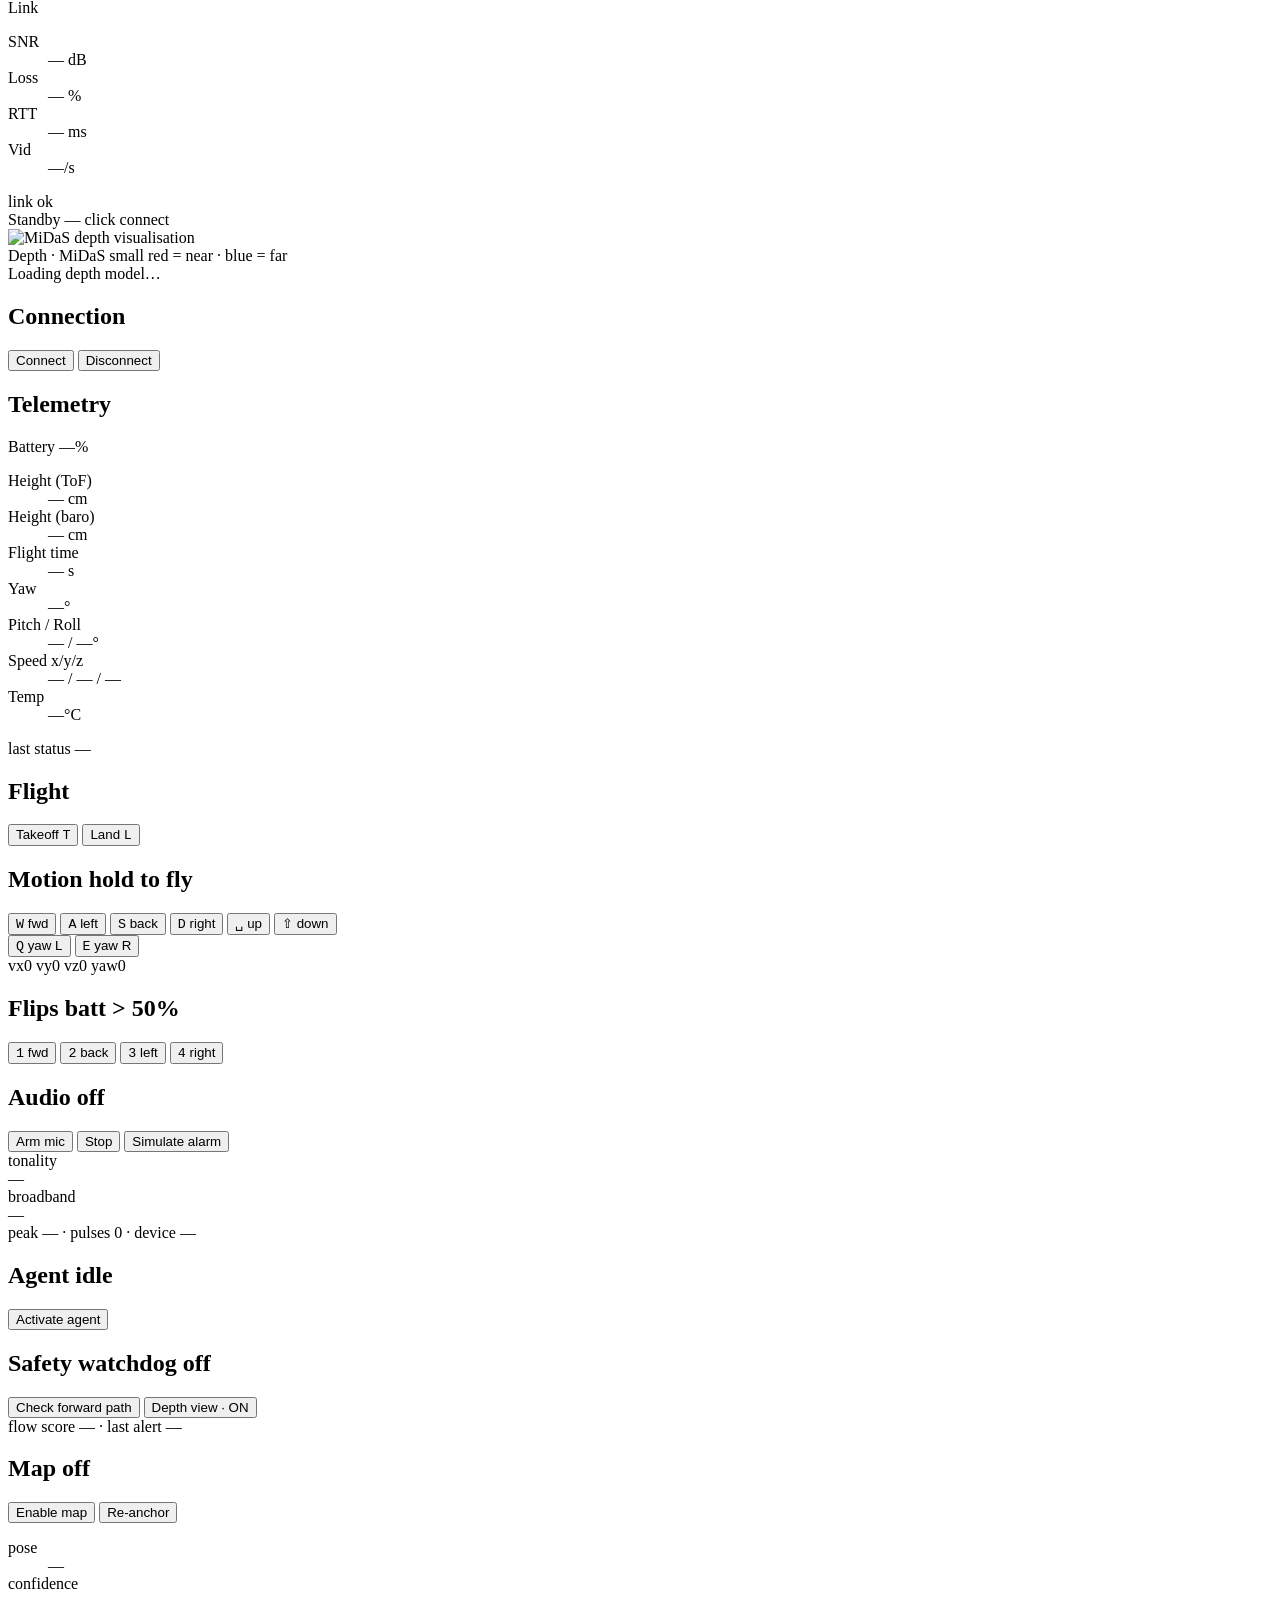
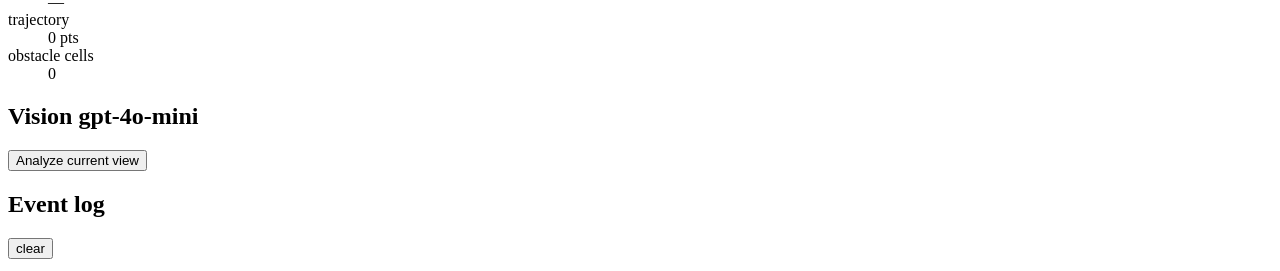
==== commit 51a3344c: "feat(mapping): wire mapper into server + operator console card Server side (main.py):   - Construct " ====
--- a/tello/static/index.html
+++ b/tello/static/index.html
@@ -275,6 +275,32 @@
         <div id="perception-check-result" class="perception-check-result" hidden></div>
       </section>
 
+      <section class="card map-card">
+        <h2 class="card-title">Map
+          <span id="map-state-badge" class="audio-state-badge" data-state="idle">off</span>
+        </h2>
+        <div class="row">
+          <button id="btn-map-toggle" class="btn btn-primary" data-on="false">Enable map</button>
+          <button id="btn-map-reset"  class="btn">Re-anchor</button>
+        </div>
+        <div id="map-pane" class="map-frame" hidden>
+          <img id="map-feed" alt="2D dead-reckoned map view" />
+          <div class="map-label">
+            <span class="map-label-title">Map · dead-reckon</span>
+            <span class="map-label-sub">white = path · amber/red = obstacle</span>
+          </div>
+          <div id="map-overlay" class="map-overlay">
+            <div class="map-overlay-text">Awaiting first render…</div>
+          </div>
+        </div>
+        <dl class="map-stats">
+          <dt>pose</dt>         <dd><span id="map-pose">—</span></dd>
+          <dt>confidence</dt>   <dd><span id="map-conf">—</span></dd>
+          <dt>trajectory</dt>   <dd><span id="map-traj">0</span> pts</dd>
+          <dt>obstacle cells</dt><dd><span id="map-occ">0</span></dd>
+        </dl>
+      </section>
+
       <section class="card">
         <h2 class="card-title">Vision <span class="muted">gpt-4o-mini</span></h2>
         <div class="row">
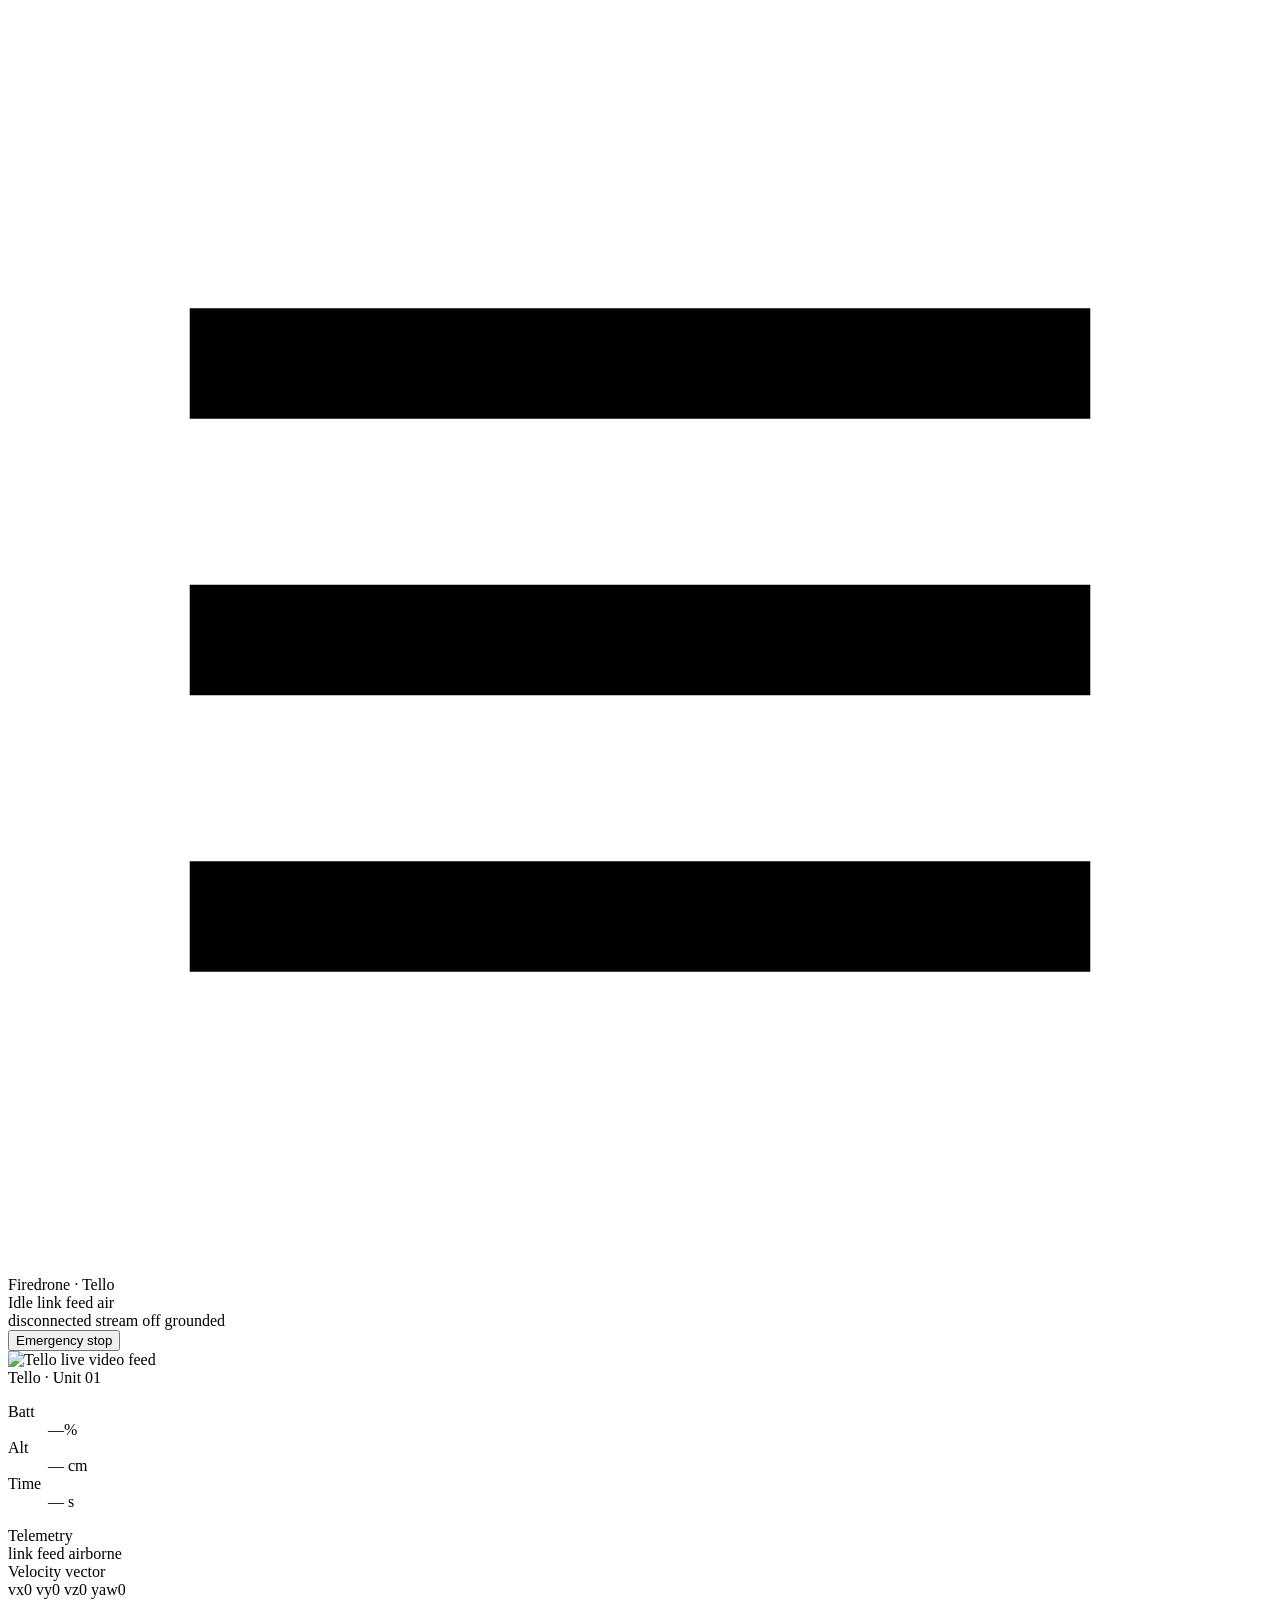
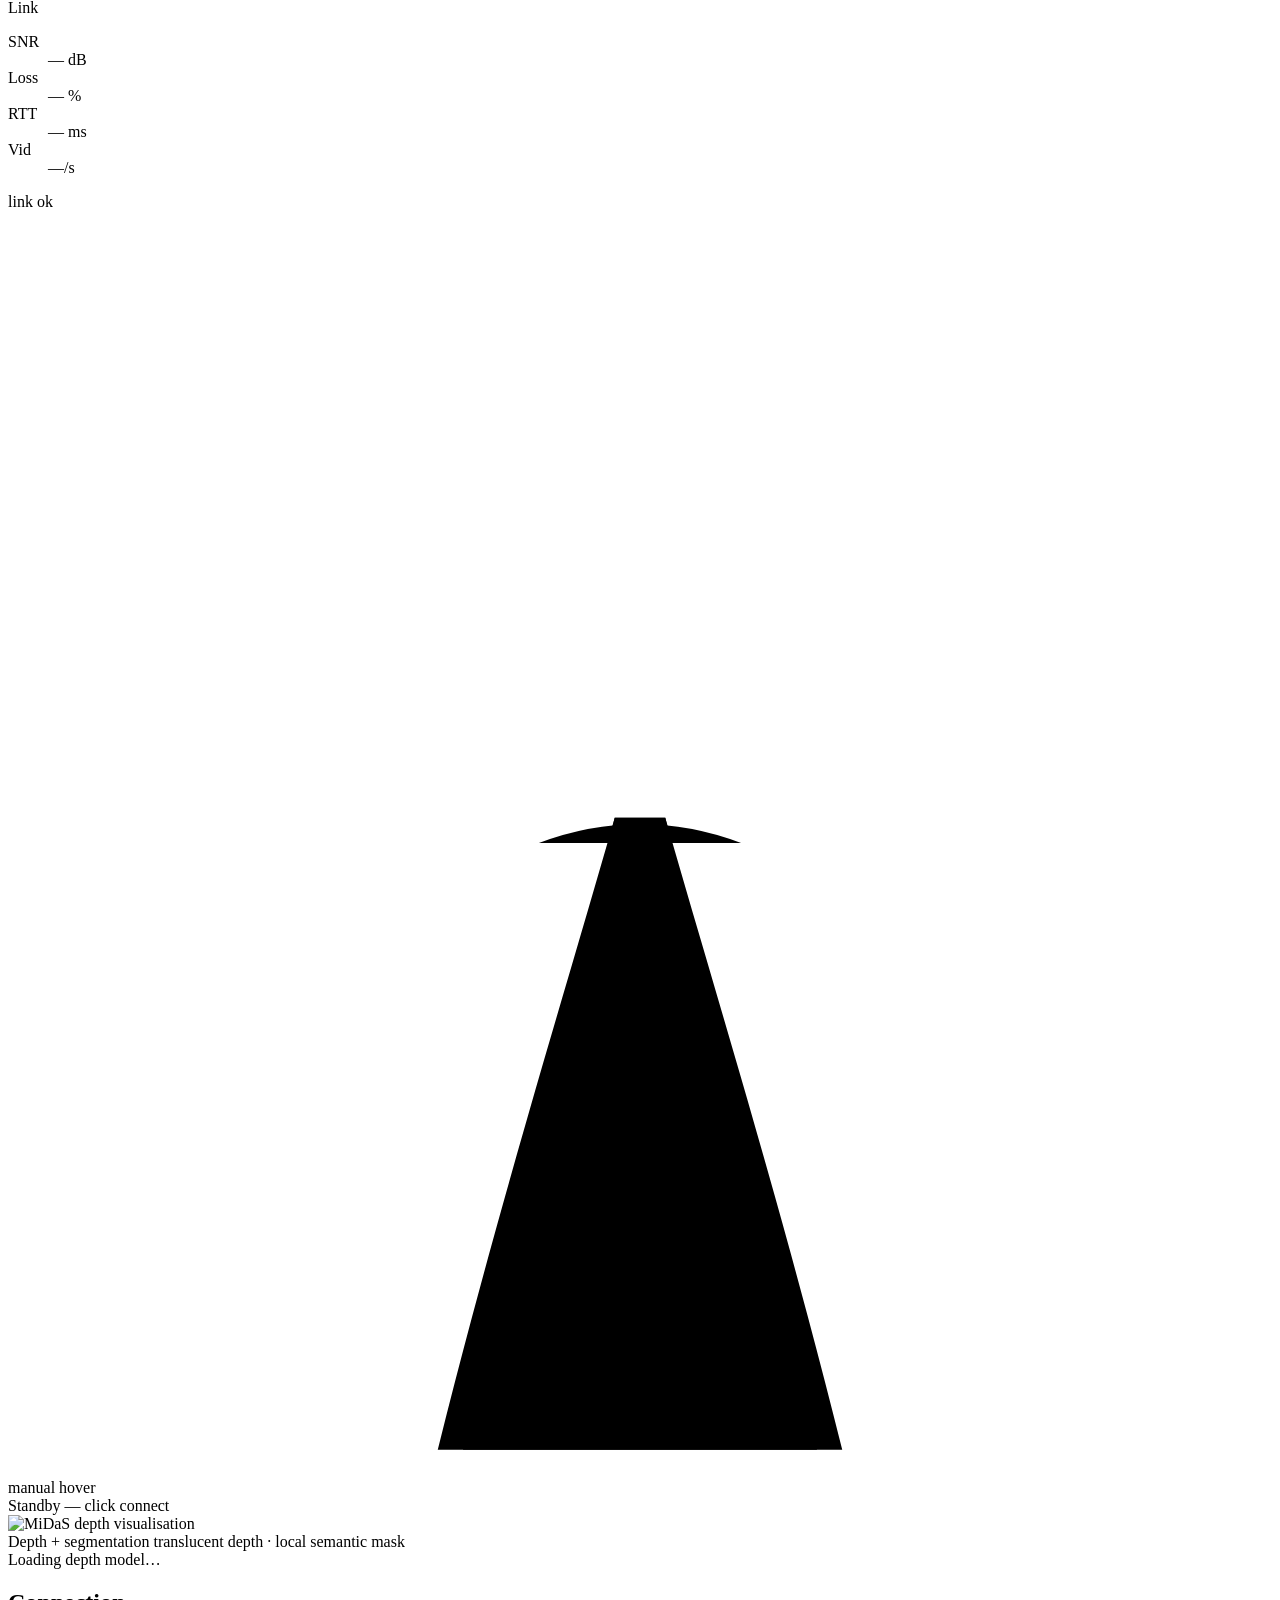
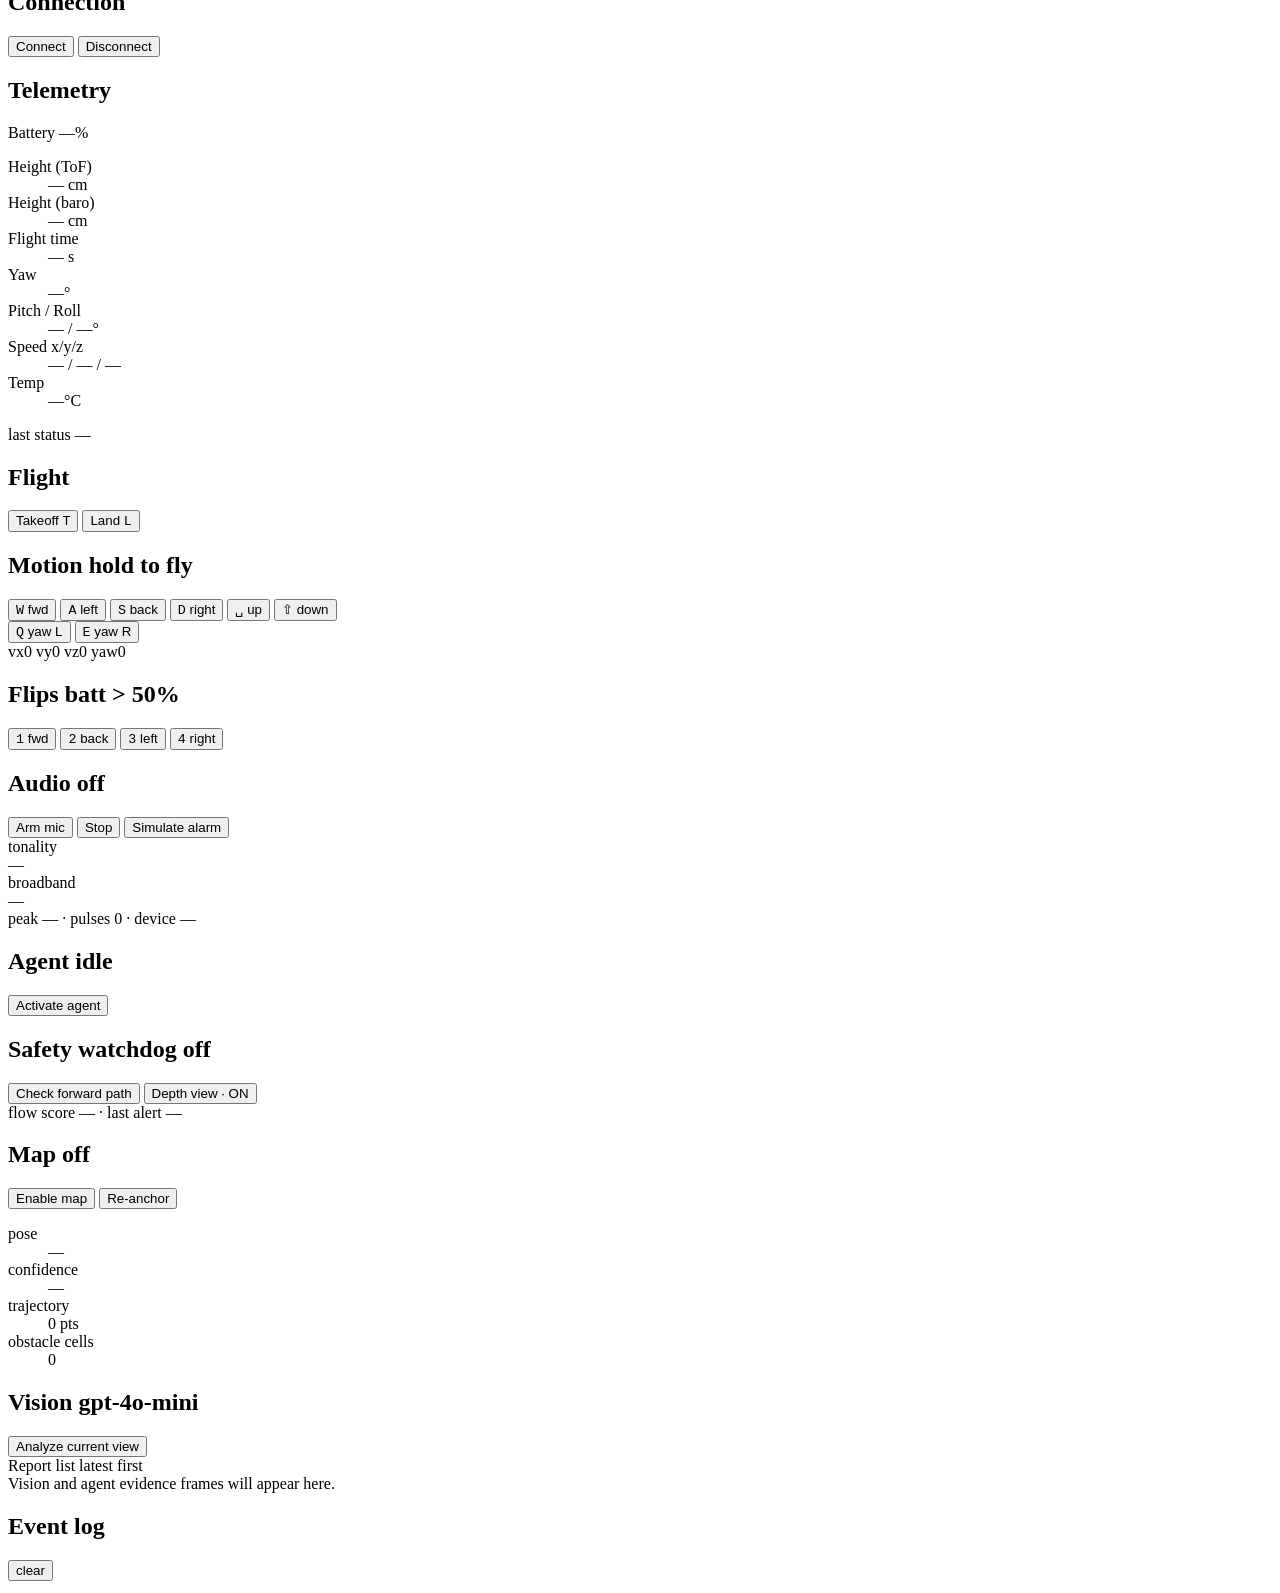
==== commit a908204f: "added segmentation, mapping, and changed the dashboaord and operator view" ====
--- a/tello/static/index.html
+++ b/tello/static/index.html
@@ -106,19 +106,54 @@
           <div id="hud-fence" class="hud-fence">link ok</div>
         </div>
 
+        <svg id="path-hud" class="path-hud" viewBox="0 0 100 100" preserveAspectRatio="none" aria-hidden="true">
+          <defs>
+            <linearGradient id="path-road-gradient" x1="0" y1="1" x2="0" y2="0">
+              <stop offset="0%" stop-color="#fbbf24" stop-opacity="0.46" />
+              <stop offset="58%" stop-color="#f59e0b" stop-opacity="0.20" />
+              <stop offset="100%" stop-color="#ffffff" stop-opacity="0.02" />
+            </linearGradient>
+          </defs>
+          <path id="path-hud-glow" class="path-hud-glow" d="M34 98 C39 78 44 62 48 48 L52 48 C56 62 61 78 66 98 Z" />
+          <path id="path-hud-fill" class="path-hud-fill" d="M36 98 C40 78 45 62 48 48 L52 48 C55 62 60 78 64 98 Z" />
+          <path id="path-hud-left" class="path-hud-rail path-hud-rail-left" d="M36 98 C40 78 45 62 48 48" />
+          <path id="path-hud-right" class="path-hud-rail path-hud-rail-right" d="M64 98 C60 78 55 62 52 48" />
+          <path id="path-hud-center" class="path-hud-center" d="M50 98 C50 78 50 62 50 48" />
+          <path id="path-hud-flow" class="path-hud-flow" d="M50 98 C50 78 50 62 50 48" />
+          <path id="path-hud-horizon" class="path-hud-horizon" d="M42 50 Q50 47 58 50" />
+          <line id="path-hud-target" class="path-hud-target" x1="44" y1="54" x2="56" y2="54" />
+        </svg>
+        <div id="path-hud-readout" class="path-hud-readout" aria-hidden="true">
+          <span id="path-hud-mode" class="path-hud-mode">manual</span>
+          <span id="path-hud-action" class="path-hud-action">hover</span>
+        </div>
+
         <div id="video-overlay" class="video-overlay">
           <div class="video-overlay-text">Standby — click connect</div>
         </div>
       </div>
 
-      <div id="depth-pane" class="depth-frame">
-        <img id="depth-feed" alt="MiDaS depth visualisation" />
-        <div class="depth-label">
-          <span class="depth-label-title">Depth · MiDaS small</span>
-          <span class="depth-label-sub">red = near · blue = far</span>
-        </div>
-        <div id="depth-overlay" class="depth-overlay">
-          <div class="depth-overlay-text">Loading depth model…</div>
+      <div class="sensor-stack">
+        <div id="depth-pane" class="depth-frame">
+          <img id="depth-feed" alt="MiDaS depth visualisation" />
+          <div class="depth-label">
+            <span class="depth-label-title">Depth + segmentation</span>
+            <span class="depth-label-sub">translucent depth · local semantic mask</span>
+          </div>
+          <div id="depth-overlay" class="depth-overlay">
+            <div class="depth-overlay-text">Loading depth model…</div>
+          </div>
+        </div>
+
+        <div id="map-pane" class="map-frame" hidden>
+          <img id="map-feed" alt="2D dead-reckoned map view" />
+          <div class="map-label">
+            <span class="map-label-title">Map · dead-reckon</span>
+            <span class="map-label-sub">white = path · amber/red = obstacle</span>
+          </div>
+          <div id="map-overlay" class="map-overlay">
+            <div class="map-overlay-text">Awaiting first render…</div>
+          </div>
         </div>
       </div>
     </section>
@@ -283,16 +318,6 @@
           <button id="btn-map-toggle" class="btn btn-primary" data-on="false">Enable map</button>
           <button id="btn-map-reset"  class="btn">Re-anchor</button>
         </div>
-        <div id="map-pane" class="map-frame" hidden>
-          <img id="map-feed" alt="2D dead-reckoned map view" />
-          <div class="map-label">
-            <span class="map-label-title">Map · dead-reckon</span>
-            <span class="map-label-sub">white = path · amber/red = obstacle</span>
-          </div>
-          <div id="map-overlay" class="map-overlay">
-            <div class="map-overlay-text">Awaiting first render…</div>
-          </div>
-        </div>
         <dl class="map-stats">
           <dt>pose</dt>         <dd><span id="map-pose">—</span></dd>
           <dt>confidence</dt>   <dd><span id="map-conf">—</span></dd>
@@ -316,6 +341,13 @@
           <ul id="vision-reasons" class="vision-reasons"></ul>
           <img id="vision-thumb" class="vision-thumb" alt="analyzed frame" />
           <div id="vision-meta" class="vision-meta"></div>
+        </div>
+        <div class="vision-list-head">
+          <span>Report list</span>
+          <span class="muted">latest first</span>
+        </div>
+        <div id="vision-list" class="vision-list" aria-live="polite">
+          <div class="vision-list-empty">Vision and agent evidence frames will appear here.</div>
         </div>
         <div id="vision-error" class="error-line" hidden></div>
       </section>
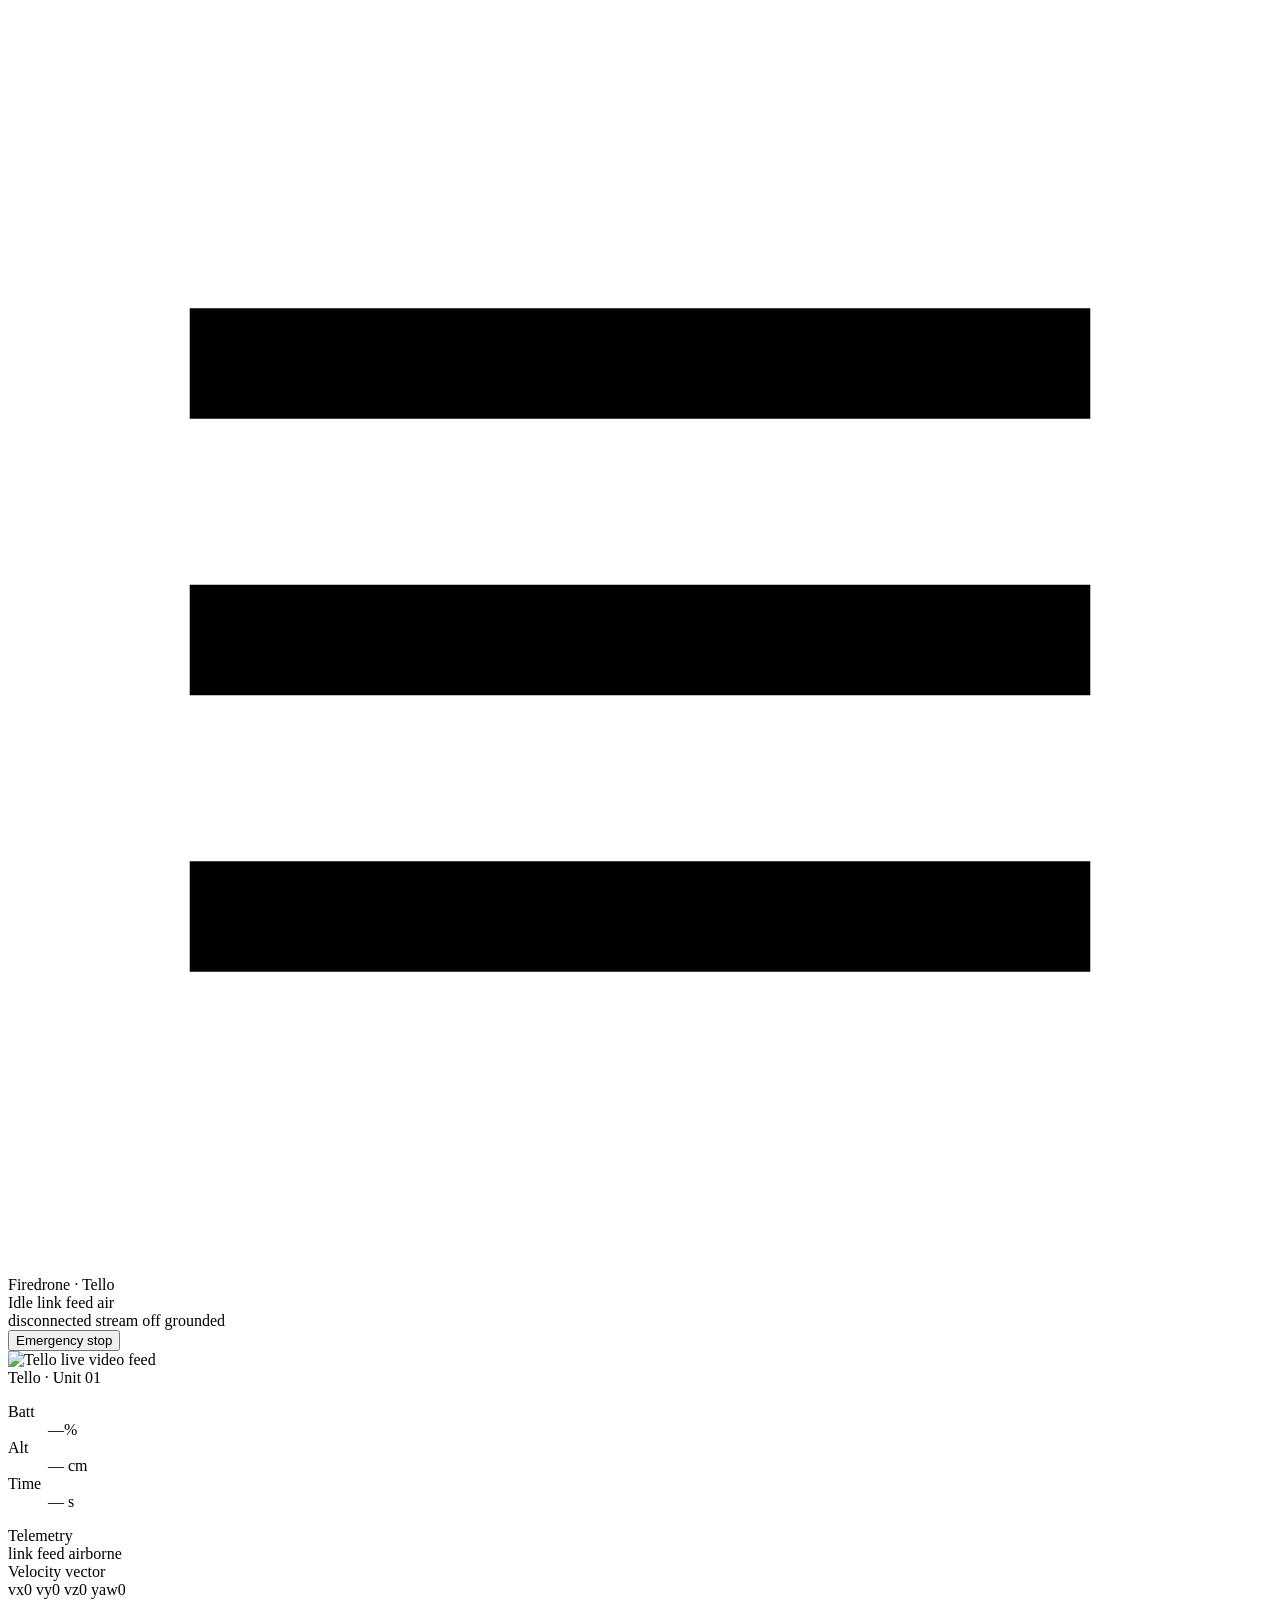
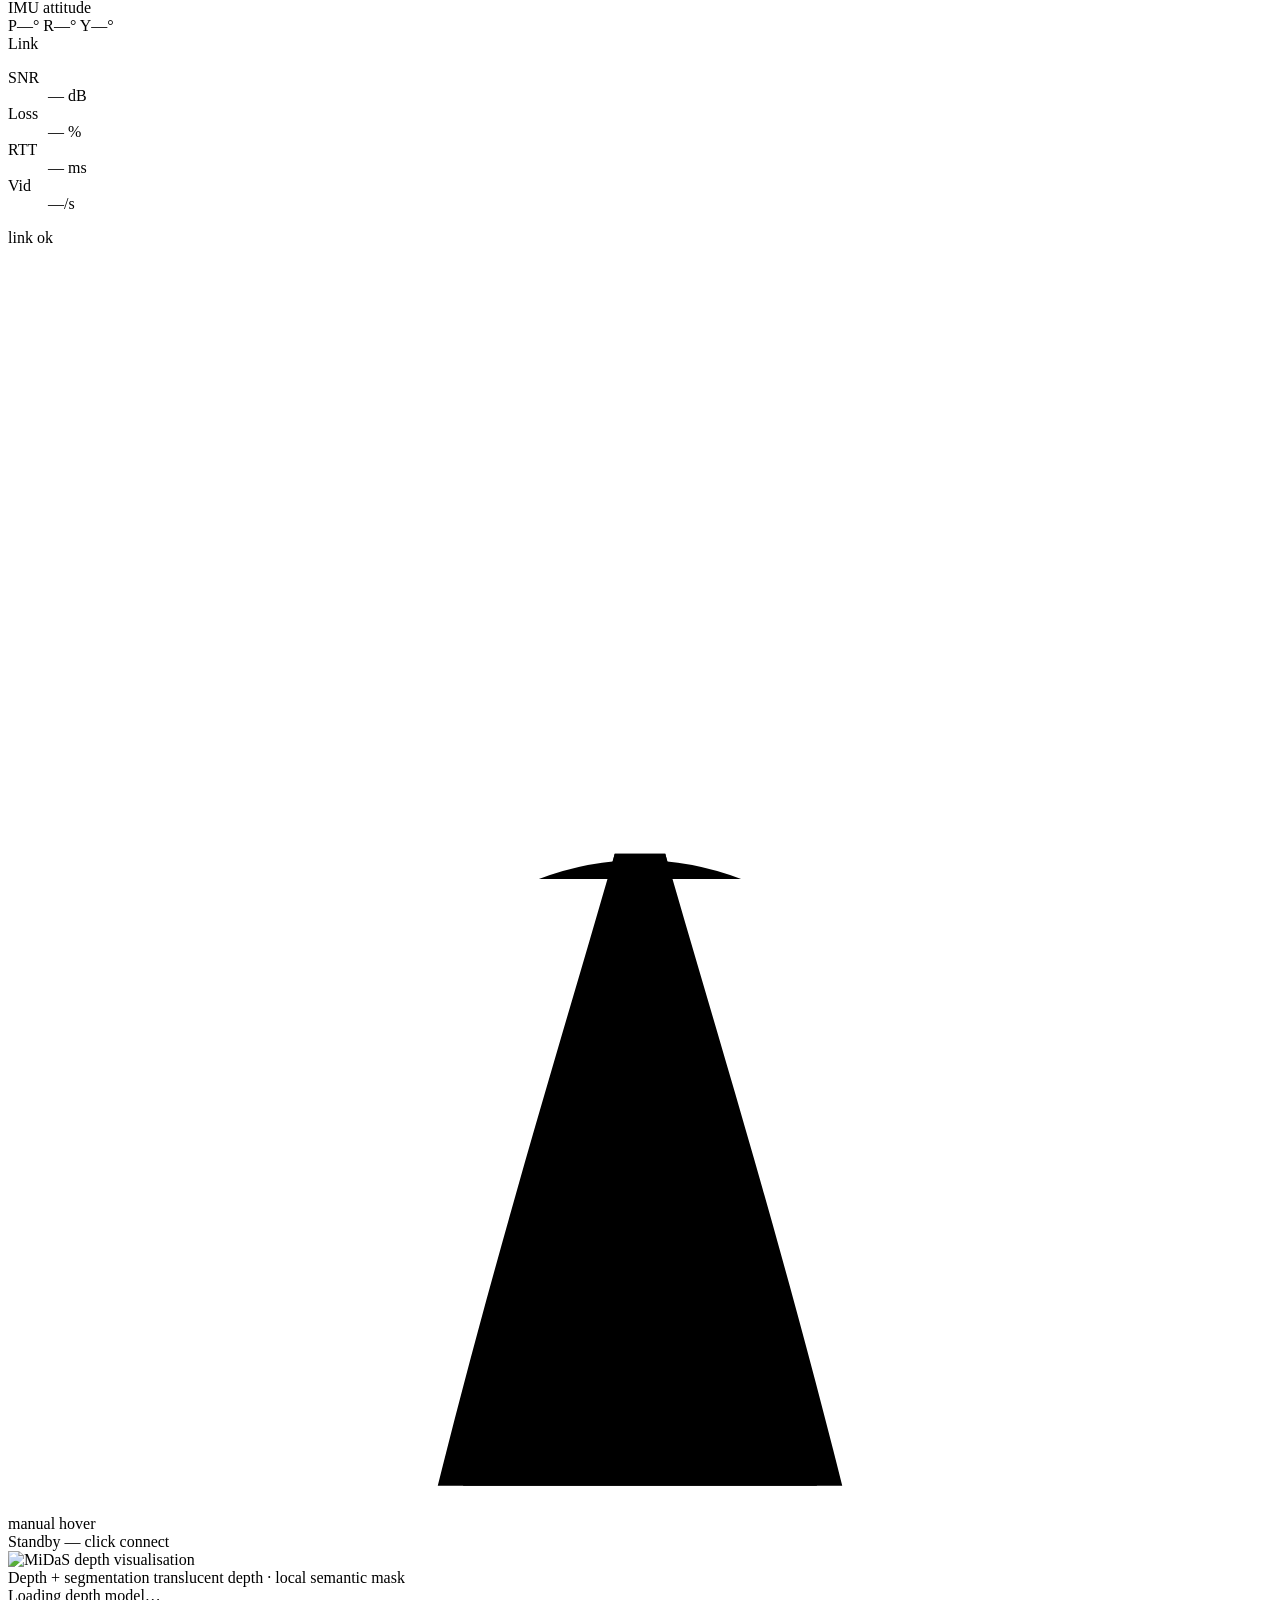
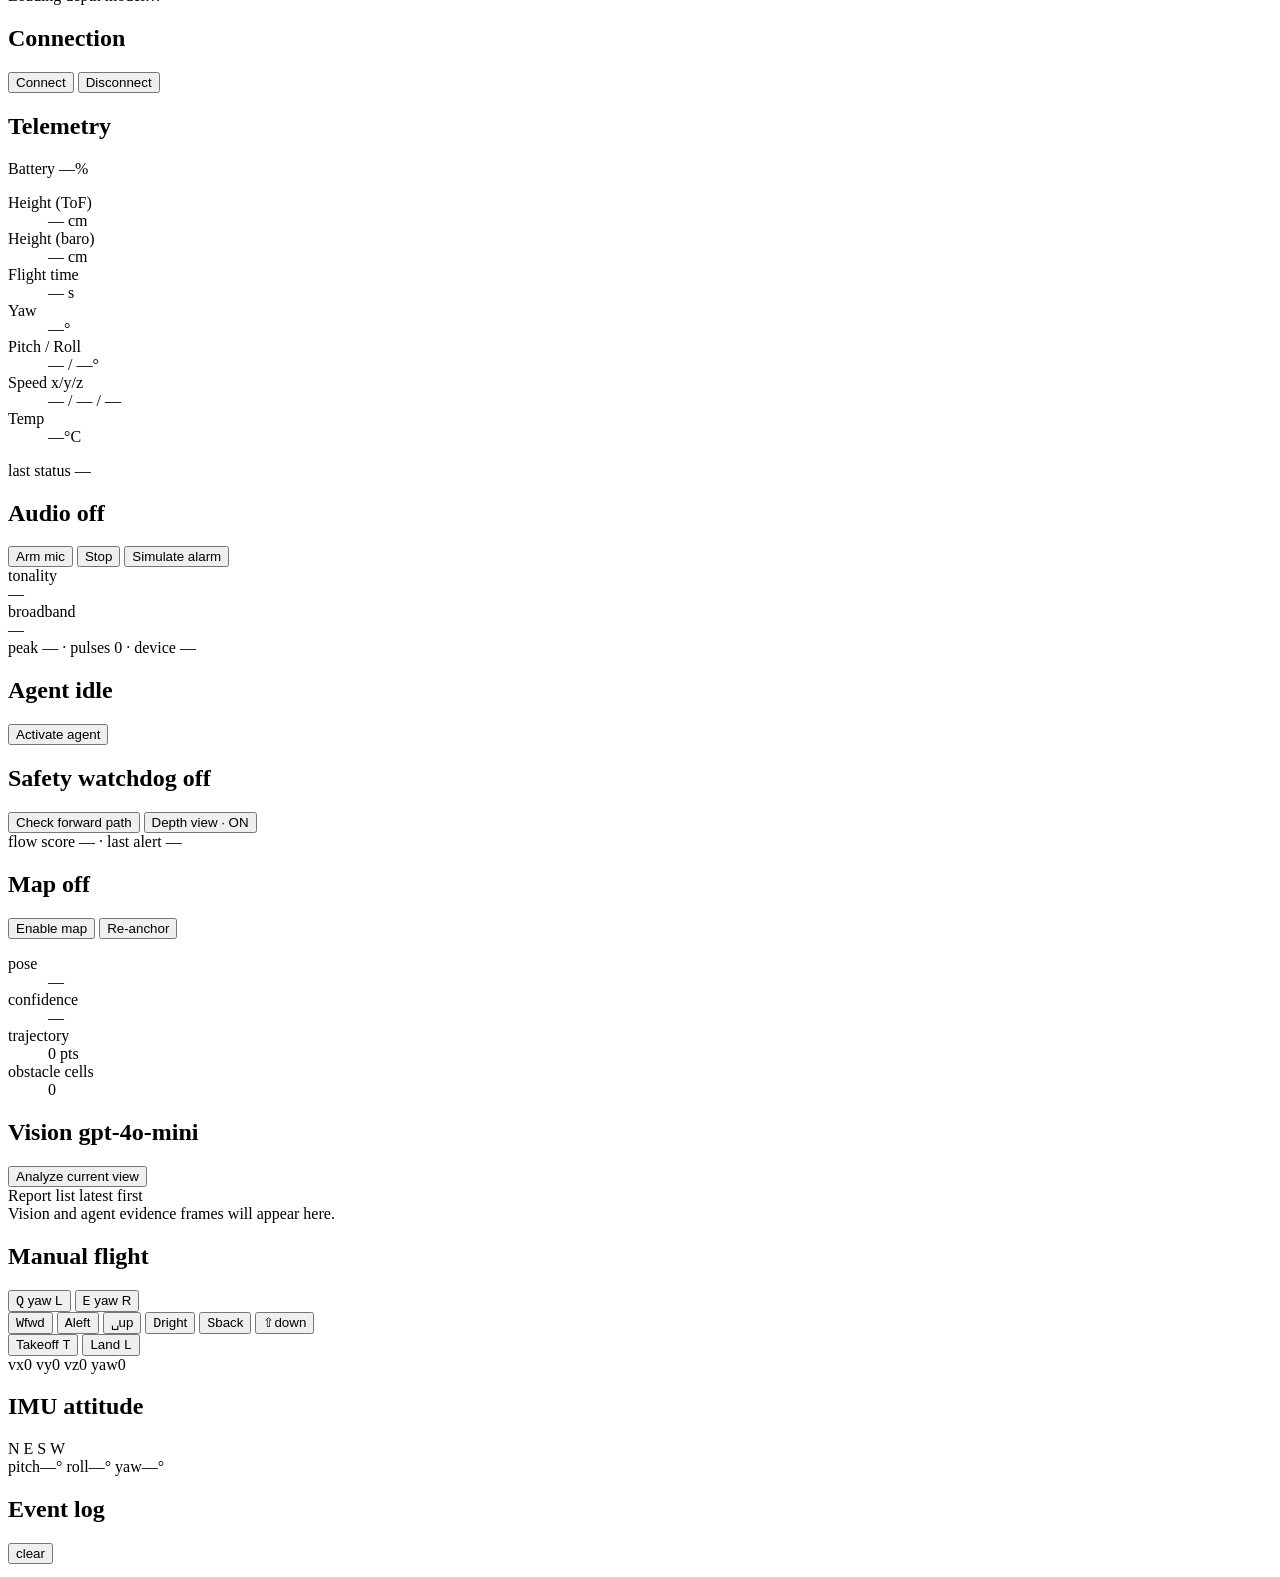
==== commit 0fde4ca6: "improved audio detection and added pitch yaw roll visualisation" ====
--- a/tello/static/index.html
+++ b/tello/static/index.html
@@ -95,6 +95,27 @@
           </div>
         </div>
 
+        <div class="video-hud hud-attitude" id="hud-attitude" aria-hidden="true">
+          <div class="hud-label">IMU attitude</div>
+          <div class="hud-attitude-row">
+            <div class="attitude-gauge mini">
+              <div id="attitude-horizon-hud" class="attitude-horizon">
+                <span class="horizon-line"></span>
+              </div>
+              <div class="attitude-airframe">
+                <span class="wing left"></span>
+                <span class="nose"></span>
+                <span class="wing right"></span>
+              </div>
+            </div>
+            <div class="hud-attitude-values">
+              <span><span class="k">P</span><span id="att-pitch-hud" class="v">—</span>°</span>
+              <span><span class="k">R</span><span id="att-roll-hud" class="v">—</span>°</span>
+              <span><span class="k">Y</span><span id="att-yaw-hud" class="v">—</span>°</span>
+            </div>
+          </div>
+        </div>
+
         <div class="video-hud hud-linkq" id="hud-linkq" data-fence="ok" aria-hidden="true">
           <div class="hud-label">Link</div>
           <dl class="hud-grid">
@@ -193,47 +214,6 @@
       </section>
 
       <section class="card">
-        <h2 class="card-title">Flight</h2>
-        <div class="row">
-          <button id="btn-takeoff" class="btn btn-primary" data-action="takeoff">Takeoff <kbd>T</kbd></button>
-          <button id="btn-land"    class="btn"             data-action="land">Land <kbd>L</kbd></button>
-        </div>
-      </section>
-
-      <section class="card">
-        <h2 class="card-title">Motion <span class="muted">hold to fly</span></h2>
-        <div class="pad pad-translate">
-          <button class="btn pad-btn" data-hold-key="KeyW"     ><kbd>W</kbd> fwd</button>
-          <button class="btn pad-btn" data-hold-key="KeyA"     ><kbd>A</kbd> left</button>
-          <button class="btn pad-btn" data-hold-key="KeyS"     ><kbd>S</kbd> back</button>
-          <button class="btn pad-btn" data-hold-key="KeyD"     ><kbd>D</kbd> right</button>
-          <button class="btn pad-btn" data-hold-key="Space"    ><kbd>␣</kbd> up</button>
-          <button class="btn pad-btn" data-hold-key="ShiftLeft"><kbd>⇧</kbd> down</button>
-        </div>
-        <div class="row">
-          <button class="btn pad-btn" data-hold-key="KeyQ"><kbd>Q</kbd> yaw L</button>
-          <button class="btn pad-btn" data-hold-key="KeyE"><kbd>E</kbd> yaw R</button>
-        </div>
-
-        <div id="vel-readout" class="vel-readout" aria-live="polite">
-          <span><span class="k">vx</span><span id="vel-vx" class="v">0</span></span>
-          <span><span class="k">vy</span><span id="vel-vy" class="v">0</span></span>
-          <span><span class="k">vz</span><span id="vel-vz" class="v">0</span></span>
-          <span><span class="k">yaw</span><span id="vel-yaw" class="v">0</span></span>
-        </div>
-      </section>
-
-      <section class="card">
-        <h2 class="card-title">Flips <span class="muted">batt &gt; 50%</span></h2>
-        <div class="row row-wrap">
-          <button class="btn pad-btn" data-action="flip" data-direction="f"><kbd>1</kbd> fwd</button>
-          <button class="btn pad-btn" data-action="flip" data-direction="b"><kbd>2</kbd> back</button>
-          <button class="btn pad-btn" data-action="flip" data-direction="l"><kbd>3</kbd> left</button>
-          <button class="btn pad-btn" data-action="flip" data-direction="r"><kbd>4</kbd> right</button>
-        </div>
-      </section>
-
-      <section class="card">
         <h2 class="card-title">Audio
           <span id="audio-state-badge" class="audio-state-badge" data-state="idle">off</span>
         </h2>
@@ -353,12 +333,71 @@
       </section>
     </aside>
 
-    <section class="log-pane">
-      <header class="log-header">
-        <h2 class="card-title">Event log</h2>
-        <button id="btn-clear-log" class="btn btn-small">clear</button>
-      </header>
-      <ol id="event-log" class="event-log"></ol>
+    <section class="operator-deck">
+      <section class="card control-card">
+        <h2 class="card-title">Manual flight</h2>
+        <div class="yaw-row">
+          <button class="btn pad-btn" data-hold-key="KeyQ"><kbd>Q</kbd> yaw L</button>
+          <button class="btn pad-btn" data-hold-key="KeyE"><kbd>E</kbd> yaw R</button>
+        </div>
+        <div class="pad control-pad">
+          <button class="btn pad-btn pad-up"    data-hold-key="KeyW"     ><kbd>W</kbd><span>fwd</span></button>
+          <button class="btn pad-btn pad-left"  data-hold-key="KeyA"     ><kbd>A</kbd><span>left</span></button>
+          <button class="btn pad-btn pad-center" data-hold-key="Space"   ><kbd>␣</kbd><span>up</span></button>
+          <button class="btn pad-btn pad-right" data-hold-key="KeyD"     ><kbd>D</kbd><span>right</span></button>
+          <button class="btn pad-btn pad-down"  data-hold-key="KeyS"     ><kbd>S</kbd><span>back</span></button>
+          <button class="btn pad-btn pad-descend" data-hold-key="ShiftLeft"><kbd>⇧</kbd><span>down</span></button>
+        </div>
+        <div class="row flight-action-row">
+          <button id="btn-takeoff" class="btn btn-primary" data-action="takeoff">Takeoff <kbd>T</kbd></button>
+          <button id="btn-land"    class="btn"             data-action="land">Land <kbd>L</kbd></button>
+        </div>
+
+        <div id="vel-readout" class="vel-readout" aria-live="polite">
+          <span><span class="k">vx</span><span id="vel-vx" class="v">0</span></span>
+          <span><span class="k">vy</span><span id="vel-vy" class="v">0</span></span>
+          <span><span class="k">vz</span><span id="vel-vz" class="v">0</span></span>
+          <span><span class="k">yaw</span><span id="vel-yaw" class="v">0</span></span>
+        </div>
+      </section>
+
+      <section class="card attitude-card">
+        <h2 class="card-title">IMU attitude</h2>
+        <div class="attitude-layout">
+          <div class="attitude-gauge" aria-hidden="true">
+            <div id="attitude-horizon" class="attitude-horizon">
+              <span class="horizon-line"></span>
+            </div>
+            <div class="attitude-airframe">
+              <span class="wing left"></span>
+              <span class="nose"></span>
+              <span class="wing right"></span>
+            </div>
+          </div>
+          <div class="attitude-heading" aria-hidden="true">
+            <div id="attitude-compass" class="attitude-compass">
+              <span class="north">N</span>
+              <span class="east">E</span>
+              <span class="south">S</span>
+              <span class="west">W</span>
+            </div>
+            <span class="heading-pointer"></span>
+          </div>
+        </div>
+        <div class="attitude-values">
+          <span><span class="k">pitch</span><span id="att-pitch" class="v">—</span>°</span>
+          <span><span class="k">roll</span><span id="att-roll" class="v">—</span>°</span>
+          <span><span class="k">yaw</span><span id="att-yaw" class="v">—</span>°</span>
+        </div>
+      </section>
+
+      <section class="log-pane">
+        <header class="log-header">
+          <h2 class="card-title">Event log</h2>
+          <button id="btn-clear-log" class="btn btn-small">clear</button>
+        </header>
+        <ol id="event-log" class="event-log"></ol>
+      </section>
     </section>
   </main>
 
